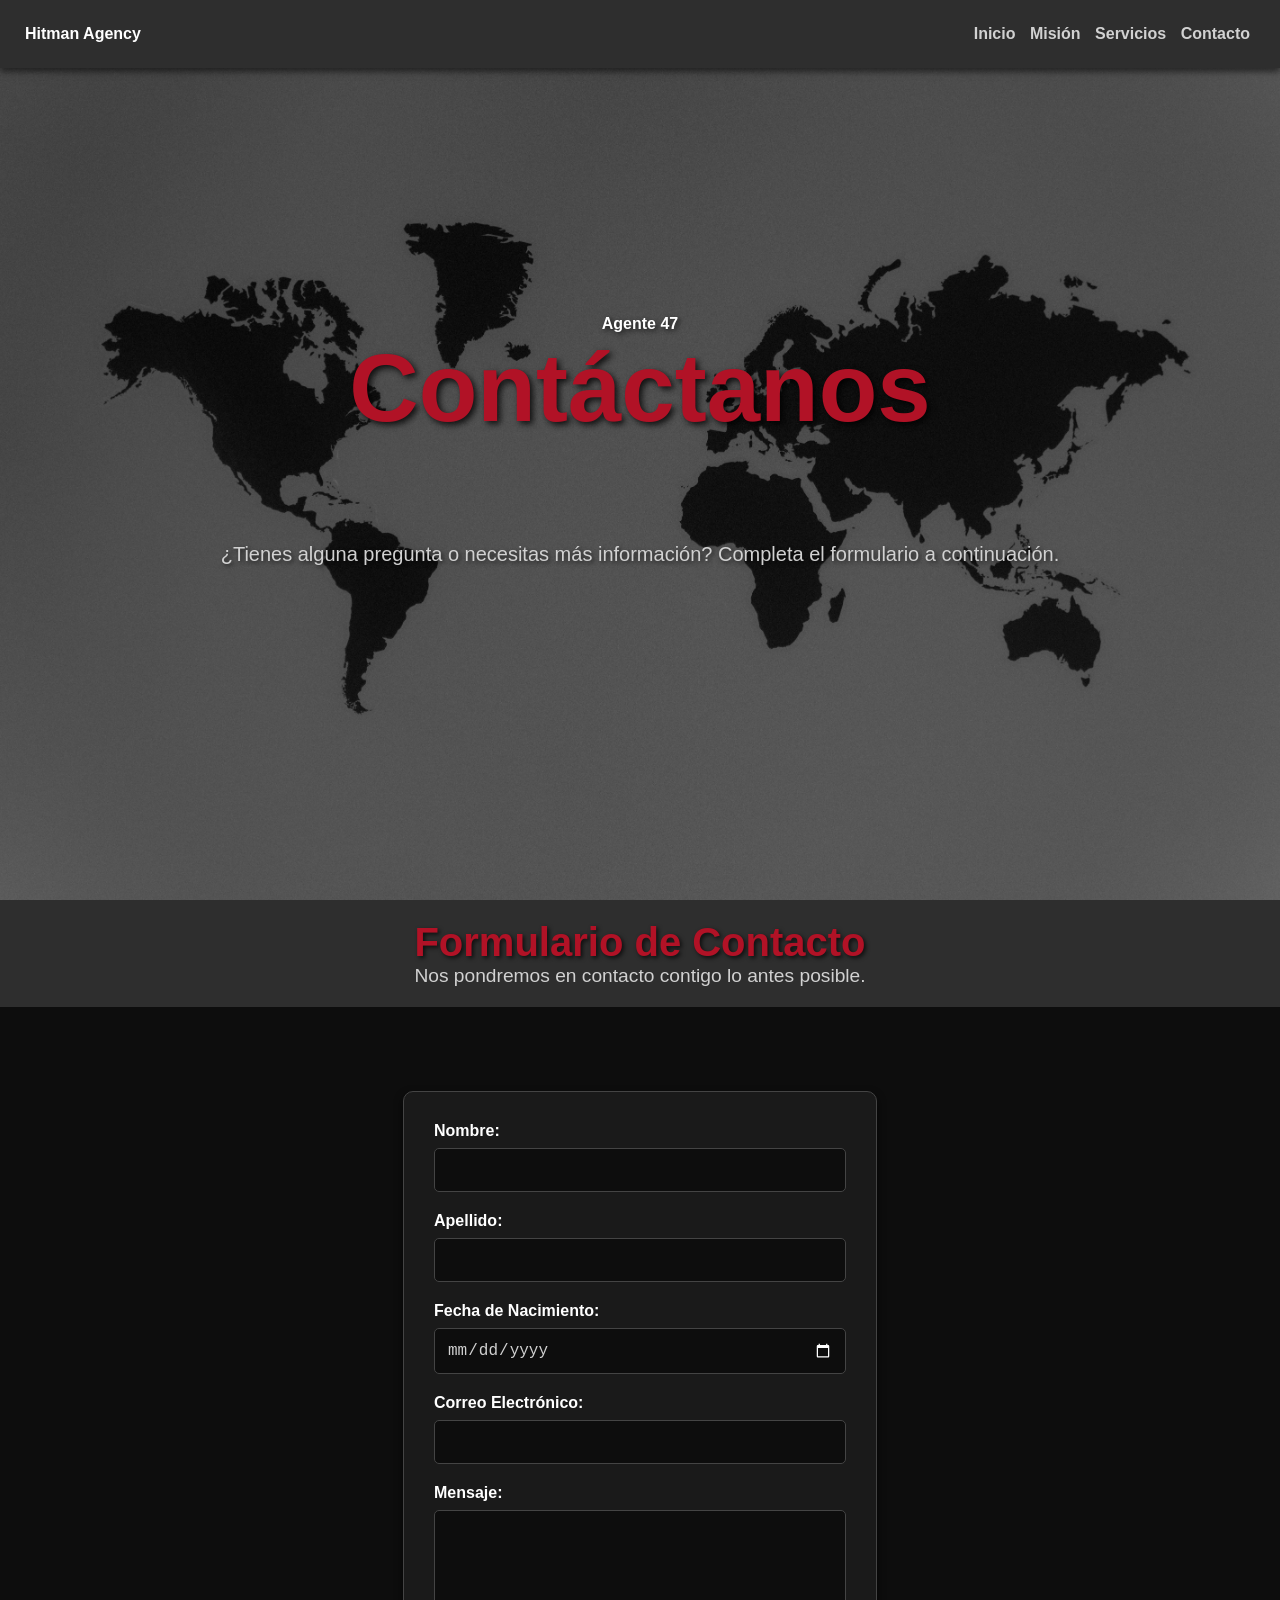
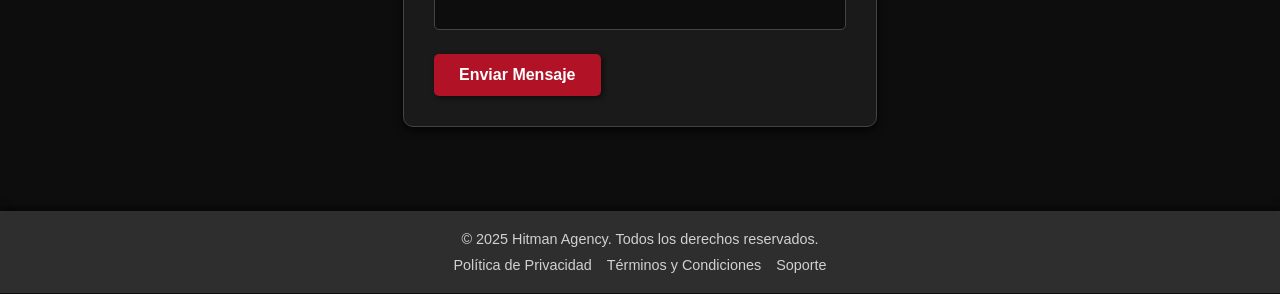
==== contacto.html @ bc6b99c7 "Eliminar imagen de fondo y agregar página de contacto con formulario" ====
<!DOCTYPE html>
<html lang="en">
<head>
    <meta charset="UTF-8">
    <meta name="viewport" content="width=device-width, initial-scale=1.0">
    <link rel="stylesheet" href="style.css">
    <link rel="icon" href="ICA.webp" type="image/webp">   
    <title>Hitman Agency - Contacto</title>

</head>
<body>
    <div class="container">
        <div class="logo">
            Hitman Agency
        </div>
        <nav class="nav">
            <a href="index.html">Inicio</a>
            <a href="mision.html">Misión</a>
            <a href="servicios.html">Servicios</a>
            <a href="contacto.html">Contacto</a>
        </nav>
    </div>
    <section class="hero">
        <div class="hero-text">
            <h4>Agente 47</h4>
            <h1>Contáctanos</h1>
            <p>¿Tienes alguna pregunta o necesitas más información? Completa el formulario a continuación.</p>
        </div>
    </section>
    <section class="page">
        <div class="header">
            <h1>Formulario de Contacto</h1>
            <p>Nos pondremos en contacto contigo lo antes posible.</p>
        </div>
        <div class="content">
            <form>
                <label for="name">Nombre:</label>
                <input type="text" id="name" name="name" required>

                <label for="surname">Apellido:</label>
                <input type="text" id="name" name="name" required>

                <label for="Age">Fecha de Nacimiento:</label>
                <input class="date" type="date" id="age" name="age" required>
                
                <label for="email">Correo Electrónico:</label>
                <input type="email" id="email" name="email" required>
                
                <label for="message">Mensaje:</label>
                <textarea id="message" name="message" rows="4" required></textarea>
                
                <button class="cta" type="submit">Enviar Mensaje</button>
            </form>
        </div>
    </section>
    <footer class="footer">
        <div class="footer-content">
            <p>&copy; 2025 Hitman Agency. Todos los derechos reservados.</p>
            <nav class="footer-nav">
                <a href="#">Política de Privacidad</a>
                <a href="#">Términos y Condiciones</a>
                <a href="#">Soporte</a>
            </nav>
        </div>
    </footer>
</body>
</html>
---- style.css ----
* {
    margin: 0;
    padding: 0;
    box-sizing: border-box;
}

body {
    font-family: 'Trebuchet MS', Arial, sans-serif;
    background-color: #0d0d0d; /* Negro profundo */
    color: #d1d1d1; /* Gris claro */
}

.hero {
    position: relative; /* Necesario para usar el pseudo-elemento */
    display: flex;
    justify-content: center;
    align-items: center;
    height: 100vh;
    background-image: url('pexels-tima-miroshnichenko-5725589.jpg'); /* Imagen sugerida */
    background-size: cover;
    background-position: center;
    overflow: hidden; /* Asegura que el pseudo-elemento no se salga del contenedor */
}

.hero::before {
    content: '';
    position: absolute;
    top: 0;
    left: 0;
    width: 100%;
    height: 100%;
    background-color: rgba(0, 0, 0, 0.5); /* Oscurece con un fondo negro semitransparente */
    z-index: 1; /* Coloca la superposición encima del fondo */
    pointer-events: none; /* Permite interactuar con el contenido debajo */
}

.hero-text {
    position: relative; /* Asegura que el texto esté encima de la superposición */
    color: #ffffff; /* Blanco puro */
    text-align: center;
    z-index: 2; /* Coloca el texto encima de la superposición */
    text-shadow: 2px 2px 5px rgba(0, 0, 0, 0.7); /* Sombra para resaltar el texto */
}

.hero h1 {
    font-size: 6em;
    margin-bottom: 20px;
    color: #b11226; /* Rojo intenso */
    text-shadow: 3px 3px 6px rgba(0, 0, 0, 0.8);
}

.hero p {
    font-size: 20px;
    margin-bottom: 20px;
    color: #d1d1d1; /* Gris claro */
    text-shadow: 2px 2px 4px rgba(0, 0, 0, 0.6);
    padding-top: 80px; /* Ajusta según sea necesario */
}

.btn {
    text-decoration: none;
    color: #ffffff; /* Blanco puro */
    padding: 10px 40px;
    border-radius: 5px;
    display: inline-block;
    margin-top: 20px;
    border: 0.2px solid #b11226; /* Rojo intenso */
    background-color: #2e2e2e; /* Gris metálico */
    transition: 0.2s;
    box-shadow: 2px 2px 5px rgba(0, 0, 0, 0.5); /* Sombra */
}

.page a:hover {
    background: #b11226; /* Rojo intenso */
    color: #ffffff; /* Blanco puro */
    transition: 0.2s;
    scale: 1.1;
}

.page a:active {
    background: #8a0e1d; /* Rojo más oscuro */
    color: #ffffff; /* Blanco puro */
    transition: 0.2s;
    scale: 1.1;
}
.hero a:hover {
    background: #b11226; /* Rojo intenso */
    color: #ffffff; /* Blanco puro */
    transition: 0.2s;
    scale: 1.1;
}

.hero a:active {
    background: #8a0e1d; /* Rojo más oscuro */
    color: #ffffff; /* Blanco puro */
    transition: 0.2s;
    scale: 1.1;
}

.bienvenida {
    font-size: 2rem;
    font-weight: bold;
    color: #b11226; /* Rojo intenso */
    text-align: center;
    text-shadow: 2px 2px 4px rgba(0, 0, 0, 0.7);
}

.nav a {
    color: #d1d1d1; /* Gris claro */
    text-decoration: none;
    font-size: 1rem;
    font-weight: bold;
    transition: 0.2s;
    padding: 5px;
}

.nav a:hover {
    color: #b11226; /* Rojo intenso */
    transform: scale(1.2);
    transition: 0.2s;
}

.container {
    position: fixed;
    top: 0;
    left: 0;
    width: 100%;
    display: flex;
    justify-content: space-between;
    align-items: center;
    padding: 25px;
    background-color: #2e2e2e; /* Gris metálico */
    color: #ffffff; /* Blanco puro */
    font-weight: bold;
    font-size: 1rem;
    box-shadow: 0px 4px 6px rgba(0, 0, 0, 0.5); /* Sombra */
    z-index: 1000;
}

.header {
    flex-direction: column;
    display: block;
    text-align: center;
    padding: 20px;
    justify-content: center;
    align-items: center;
    background-color: #2e2e2e; /* Gris metálico */
    color: #ffffff; /* Blanco puro */
}


.content {
    display: flex;
    grid-template-columns: repeat(auto-fit, minmax(200px, auto));
    justify-content: center;
    gap: 20px;
    margin-top: 4rem;
    padding: 20px;
}

.card {
    padding: 10px;
    border: 1px solid #444; /* Gris oscuro */
    border-radius: 15px;
    display: flex;
    align-items: center;
    justify-content: space-between;
    gap: 30px;
    background-color: #2e2e2e; /* Gris metálico */
    box-shadow: 2px 2px 5px rgba(0, 0, 0, 0.5); /* Sombra */
    transition: 0.2s;
    margin-bottom: 4rem;
}
.contact-header {
    text-align: center;
    padding: 40px 20px;
    background-color: #1a1a1a; /* Negro profundo */
    color: #ffffff; /* Blanco puro */
    border: 1px solid #444; /* Gris oscuro */
    box-shadow: 0 4px 8px rgba(0, 0, 0, 0.5); /* Sombra */
    margin-bottom: 2rem;
}

.contact-header h1 {
    font-size: 3rem;
    margin-bottom: 10px;
    color: #b11226; /* Rojo intenso */
    text-shadow: 2px 2px 6px rgba(0, 0, 0, 0.8); /* Sombra para resaltar el texto */
    font-family: 'Trebuchet MS', Arial, sans-serif;
}

.contact-header p {
    font-size: 1.2rem;
    color: #d1d1d1; /* Gris claro */
    margin-top: 10px;
    font-family: 'Trebuchet MS', Arial, sans-serif;
}
.cards{
    display: flex;
    justify-content: center;
    align-items: center;
    margin-top: 4rem;
    padding: 20px;
}

/* Estilo para la tarjeta de contacto */
.card2 {
    display: flex;
    flex-direction: column;
    align-items: center;
    background-color: #1a1a1a; /* Negro profundo */
    border: 1px solid #444; /* Gris oscuro */
    border-radius: 10px;
    box-shadow: 0 4px 8px rgba(0, 0, 0, 0.7); /* Sombra más intensa */
    padding: 20px;
    margin: 20px auto;
    max-width: 800px;
}

.card2 .imagen2 {
    width: 100%;
    overflow: hidden;
    border-radius: 10px;
    margin-bottom: 20px;
}

.card2 .imagen2 img {
    width: 100%;
    height: auto;
    object-fit: cover;
    filter: brightness(0.8); /* Oscurece ligeramente la imagen */
    transition: filter 0.3s ease;
}

.card2 .imagen2 img:hover {
    filter: brightness(1); /* Aclara la imagen al pasar el mouse */
}

.card2 .text {
    text-align: center;
    color: #d1d1d1; /* Gris claro */
}

.card2 .text h2 {
    font-size: 2rem;
    color: #b11226; /* Rojo intenso */
    margin-bottom: 10px;
    text-shadow: 2px 2px 4px rgba(0, 0, 0, 0.7); /* Sombra para resaltar el texto */
}

.card2 .text p {
    font-size: 1rem;
    margin-bottom: 15px;
    line-height: 1.6;
}

.card2 .btn {
    display: inline-block;
    padding: 10px 20px;
    background-color: #b11226; /* Rojo intenso */
    color: #ffffff; /* Blanco puro */
    text-decoration: none;
    border-radius: 5px;
    font-weight: bold;
    transition: background-color 0.3s ease, transform 0.2s ease;
}

.card2 .btn:hover {
    background-color: #8a0e1d; /* Rojo más oscuro */
    transform: scale(1.05);
}

.content .text {
    text-align:left;
    padding: 20px;
    justify-content: center;
    color: #d1d1d1; /* Gris claro */
}

.imagen img {
    width: 100%;
    height: auto;
    object-fit: cover;
    border-radius: 10px;
    box-shadow: 2px 2px 5px rgba(0, 0, 0, 0.5); /* Sombra */
}   
.imagen2 img {
    max-width: 100%; /* Asegura que la imagen no exceda el ancho del contenedor */
    height: 100vh; /* Mantiene la proporción de la imagen */
    object-fit: cover; /* Ajusta la imagen para llenar el contenedor */
    border-radius: 10px; /* Bordes redondeados */
    box-shadow: 2px 2px 5px rgba(0, 0, 0, 0.5); /* Sombra */
    display: block; /* Elimina cualquier espacio extra causado por imágenes inline */
    margin: 0 auto; /* Centra la imagen dentro del contenedor */
}

.card button {
    padding: 10px 20px;
    background: #b11226; /* Rojo intenso */
    color: #ffffff; /* Blanco puro */
    border-radius: 5px;
    cursor: pointer;
    box-shadow: 2px 2px 5px rgba(0, 0, 0, 0.5); /* Sombra */
    transition: 0.2s;
    border:none;
}
.card:hover{
    transform: scale(1.05);
    transition: 0.2s;
}

.card button:hover {
    background: #8a0e1d; /* Rojo más oscuro */
    color: #ffffff; /* Blanco puro */
    scale: 1.1;
}

.card button:active {
    background: #b11226; /* Rojo intenso */
    color: #ffffff; /* Blanco puro */
    scale: 1.1;
}

.page {
    background-color: #0d0d0d; /* Negro profundo */
}

.footer {
    background-color: #2e2e2e; /* Gris metálico */
    color: #d1d1d1; /* Gris claro */
    text-align: center;
    padding: 20px;
    box-shadow: 0px -4px 6px rgba(0, 0, 0, 0.5); /* Sombra superior */
    margin-top: 4rem;
}

.footer-content p {
    margin: 0;
    font-size: 0.9rem;
}

.footer-nav {
    margin-top: 10px;
    display: flex;
    justify-content: center;
    gap: 15px;
}

.footer-nav a {
    color: #d1d1d1; /* Gris claro */
    text-decoration: none;
    font-size: 0.9rem;
    transition: color 0.2s;
}

.footer-nav a:hover {
    color: #b11226; /* Rojo intenso */
}

/* Estilo para el formulario de contacto */
form {
    max-width: 600px;
    margin: 0 auto;
    padding: 30px;
    background-color: #1a1a1a; /* Negro profundo */
    border-radius: 10px;
    box-shadow: 0 4px 8px rgba(0, 0, 0, 0.7); /* Sombra más intensa */
    color: #d1d1d1; /* Gris claro */
    border: 1px solid #444; /* Gris oscuro */
    
}

form label {
    display: block;
    font-weight: bold;
    margin-bottom: 8px;
    color: #ffffff; /* Blanco puro */
    font-size: 1rem;
}

form input, form textarea {
    width: 100%;
    padding: 12px;
    margin-bottom: 20px;
    border: 1px solid #444; /* Gris oscuro */
    border-radius: 5px;
    font-size: 1rem;
    background-color: #0d0d0d; /* Negro profundo */
    color: #d1d1d1; /* Gris claro */
    transition: border-color 0.3s ease, box-shadow 0.3s ease;
}

form input:focus, form textarea:focus {
    border-color: #b11226; /* Rojo intenso */
    outline: none;
    box-shadow: 0 0 8px rgba(177, 18, 38, 0.7); /* Sombra roja */
}

form textarea {
    resize: none; /* Desactiva el redimensionamiento */
    height: 120px; /* Altura predeterminada */
}

form .cta {
    background-color: #b11226; /* Rojo intenso */
    color: #ffffff; /* Blanco puro */
    border: none;
    cursor: pointer;
    font-weight: bold;
    padding: 12px 25px;
    border-radius: 5px;
    transition: background-color 0.3s ease, transform 0.2s ease;
    box-shadow: 2px 2px 5px rgba(0, 0, 0, 0.5); /* Sombra */
    font-size: 1rem;
}

form .cta:hover {
    background-color: #8a0e1d; /* Rojo más oscuro */
    transform: scale(1.05);
}

form .cta:active {
    background-color: #b11226; /* Rojo intenso */
    transform: scale(1);
}

/* Estilo para el input de tipo date */
input[type="date"] {
    background-color: #0d0d0d; /* Negro profundo */
    color: #d1d1d1; /* Gris claro */
    border: 1px solid #444; /* Gris oscuro */
    border-radius: 5px;
    padding: 12px;
    font-size: 1rem;
    appearance: none; /* Elimina el estilo predeterminado del navegador */
}

input[type="date"]::-webkit-calendar-picker-indicator {
    filter: invert(1); /* Invierte los colores para que el ícono sea visible en fondos oscuros */
    cursor: pointer;
}

input[type="date"]:focus {
    border-color: #b11226; /* Rojo intenso */
    outline: none;
    box-shadow: 0 0 8px rgba(177, 18, 38, 0.7); /* Sombra roja */
}

/* Estilo para la sección de encabezado del formulario */
.page .header {
    text-align: center;
    margin-bottom: 30px;
}

.page .header h1 {
    font-size: 2.5rem;
    color: #b11226; /* Rojo intenso */
    text-shadow: 2px 2px 4px rgba(0, 0, 0, 0.7); /* Sombra */
}

.page .header p {
    font-size: 1.2rem;
    color: #d1d1d1; /* Gris claro */
}

/* Estilo para la sección de contenido */
.content {
    padding: 20px;
}

@media screen and (max-width: 768px) {
    body {
        font-size: 14px; /* Reduce el tamaño de fuente general */
        padding: 0; /* Elimina cualquier margen interno */
    }

    .hero {
        height: 60vh; /* Reduce la altura de la sección hero */
        background-position: center;
        padding: 0 10px; /* Añade un pequeño margen interno */
    }

    .hero h1 {
        font-size: 2.5rem; /* Ajusta el tamaño del título */
        margin-bottom: 10px;
    }

    .hero p {
        font-size: 1rem; /* Ajusta el tamaño del texto */
        padding: 0 10px; /* Añade espaciado interno */
    }

    .btn {
        padding: 10px 15px; /* Ajusta el tamaño del botón */
        font-size: 0.9rem;
        margin-top: 10px;
    }

    .container {
        flex-direction: column; /* Cambia la barra de navegación a una columna */
        align-items: flex-start; /* Alinea los elementos al inicio */
        padding: 15px;
    }

    .nav {
        flex-direction: column; /* Cambia los enlaces de navegación a una columna */
        gap: 10px;
    }

    .nav a {
        font-size: 1rem; /* Ajusta el tamaño de los enlaces */
        padding: 10px 0; /* Añade espaciado entre los enlaces */
    }

    .card, .card2 {
        flex-direction: column; /* Cambia las tarjetas a una disposición vertical */
        gap: 15px;
        padding: 15px;
        margin-bottom: 20px;
        width: 100%; /* Asegura que las tarjetas ocupen todo el ancho disponible */
    }

    .card img, .card2 .imagen2 img {
        width: 100%; /* Asegura que las imágenes ocupen todo el ancho disponible */
        height: auto; /* Mantiene la proporción de las imágenes */
        border-radius: 10px; /* Bordes redondeados */
    }

    .card2 .text h2 {
        font-size: 1.8rem; /* Ajusta el tamaño del título */
        margin-bottom: 10px;
    }
    .content {
        display: flex; /* Cambia de grid a flexbox */
        flex-direction: column; /* Asegura que los elementos estén en una sola columna */
        justify-content: center; /* Centra los elementos verticalmente */
        align-items: center; /* Centra los elementos horizontalmente */
        gap: 20px; /* Espaciado entre los elementos */
        margin-top: 4rem;
        padding: 20px;
    }
    .card2 .text p {
        font-size: 1rem; /* Ajusta el tamaño del texto */
        line-height: 1.4; /* Mejora la legibilidad */
    }

    .footer {
        padding: 15px; /* Reduce el espaciado del pie de página */
        text-align: center; /* Centra el contenido */
    }

    .footer-nav {
        flex-direction: column; /* Cambia los enlaces del pie de página a una columna */
        gap: 10px;
    }

    .footer-nav a {
        font-size: 0.9rem; /* Ajusta el tamaño de los enlaces */
    }

    form {
        padding: 15px; /* Reduce el espaciado interno del formulario */
        width: 100%; /* Asegura que ocupe todo el ancho disponible */
    }

    form label {
        font-size: 0.9rem; /* Reduce el tamaño del texto de las etiquetas */
    }

    form input, form textarea {
        font-size: 0.9rem; /* Ajusta el tamaño de los campos */
        padding: 10px; /* Reduce el espaciado interno */
    }

    form .cta {
        font-size: 0.9rem; /* Ajusta el tamaño del botón */
        padding: 10px 20px;
    }
}
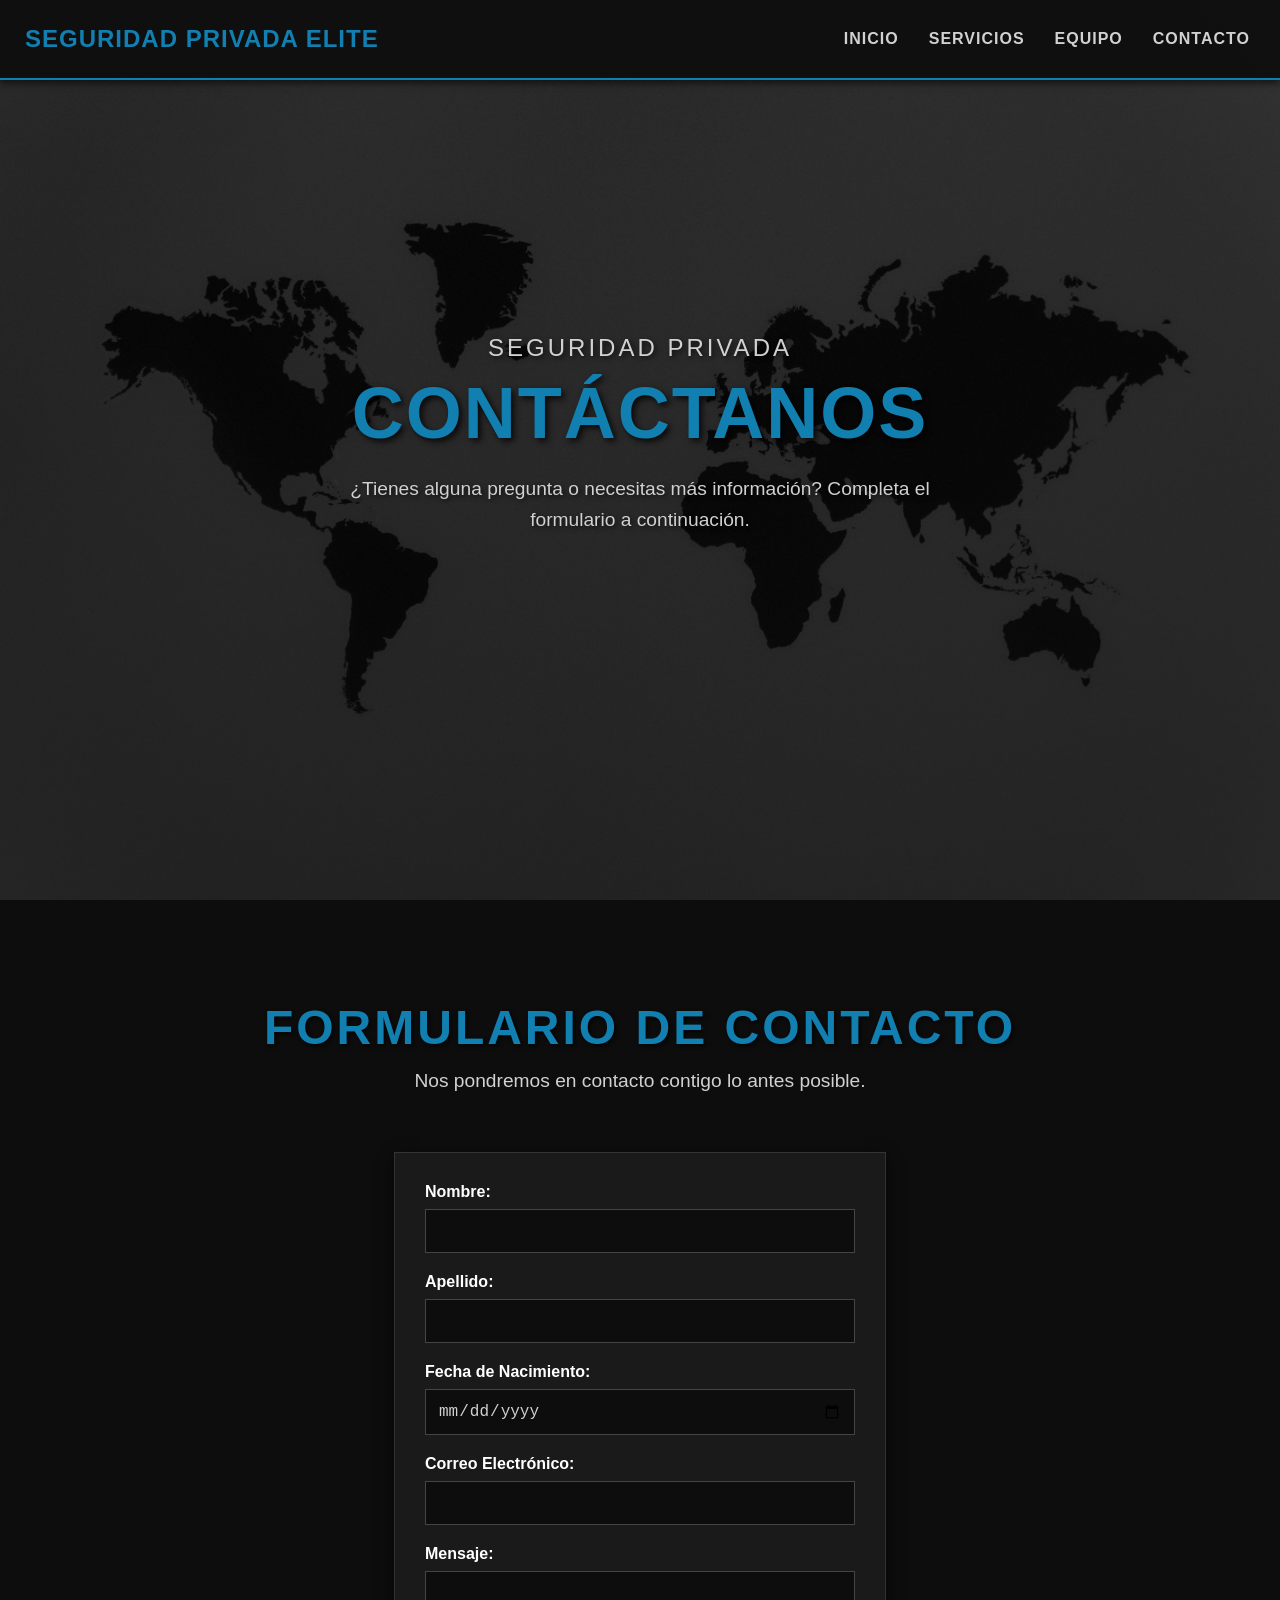
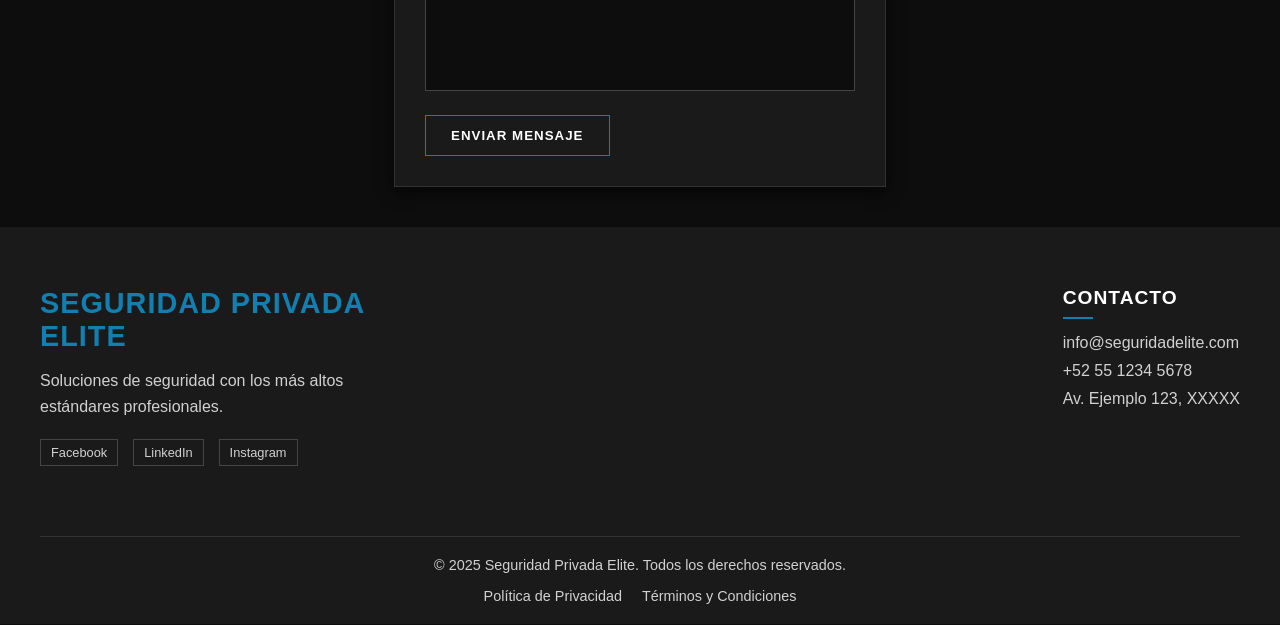
==== commit 51bce181: "Add privacy policy, services, and terms & conditions pages with structured content and navigation" ====
--- a/contacto.html
+++ b/contacto.html
@@ -3,26 +3,26 @@
 <head>
     <meta charset="UTF-8">
     <meta name="viewport" content="width=device-width, initial-scale=1.0">
-    <link rel="stylesheet" href="style.css">
-    <link rel="icon" href="ICA.webp" type="image/webp">   
-    <title>Hitman Agency - Contacto</title>
+    <link rel="stylesheet" href="css/styles.css">
+    <link rel="icon" href="imagenes/Logo.png" type="image/webp">   
+    <title>Contacto</title>
 
 </head>
 <body>
     <div class="container">
         <div class="logo">
-            Hitman Agency
+            Seguridad Privada Elite
         </div>
         <nav class="nav">
             <a href="index.html">Inicio</a>
-            <a href="mision.html">Misión</a>
             <a href="servicios.html">Servicios</a>
+            <a href="equipo.html">Equipo</a>
             <a href="contacto.html">Contacto</a>
         </nav>
     </div>
     <section class="hero">
         <div class="hero-text">
-            <h4>Agente 47</h4>
+            <h4>Seguridad Privada</h4>
             <h1>Contáctanos</h1>
             <p>¿Tienes alguna pregunta o necesitas más información? Completa el formulario a continuación.</p>
         </div>
@@ -53,15 +53,36 @@
             </form>
         </div>
     </section>
-    <footer class="footer">
-        <div class="footer-content">
-            <p>&copy; 2025 Hitman Agency. Todos los derechos reservados.</p>
-            <nav class="footer-nav">
-                <a href="#">Política de Privacidad</a>
-                <a href="#">Términos y Condiciones</a>
-                <a href="#">Soporte</a>
-            </nav>
+<!--------------------------------------------
+                    FOOTER
+---------------------------------------------->
+<footer class="footer">
+    <div class="footer-content">
+        <div class="footer-info">
+            <div class="footer-logo">Seguridad Privada Elite</div>
+            <p>Soluciones de seguridad con los más altos estándares profesionales.</p>
+            <div class="footer-social">
+                <a href="#" class="social-icon">Facebook</a>
+                <a href="#" class="social-icon">LinkedIn</a>
+                <a href="#" class="social-icon">Instagram</a>
+            </div>
         </div>
-    </footer>
+
+            <div class="footer-links-column">
+                <h3>Contacto</h3>
+                <p>info@seguridadelite.com</p>
+                <p>+52 55 1234 5678</p>
+                <p>Av. Ejemplo 123, XXXXX</p>
+            </div>
+        </div>
+    </div>
+    <div class="footer-bottom">
+        <p>&copy; 2025 Seguridad Privada Elite. Todos los derechos reservados.</p>
+        <nav class="footer-nav">
+            <a href="politica-privacidad.html">Política de Privacidad</a>
+            <a href="terminos-condiciones.html">Términos y Condiciones</a>
+        </nav>
+    </div>
+</footer>
 </body>
 </html>
--- a/css/styles.css
+++ b/css/styles.css
@@ -0,0 +1,1079 @@
+/* Estilos globales */
+* {
+    margin: 0;
+    padding: 0;
+    box-sizing: border-box;
+}
+
+body {
+    font-family: 'Trebuchet MS', Arial, sans-serif;
+    background-color: #0d0d0d; /* Negro profundo */
+    color: #d1d1d1; /* Gris claro */
+}
+
+/* Estilos de la barra de navegación */
+.container {
+    position: fixed;
+    top: 0;
+    left: 0;
+    width: 100%;
+    display: flex;
+    justify-content: space-between;
+    align-items: center;
+    padding: 25px;
+    background-color: rgba(13, 13, 13, 0.9); /* Negro profundo con transparencia */
+    color: #ffffff; /* Blanco puro */
+    font-weight: bold;
+    font-size: 1rem;
+    box-shadow: 0px 4px 6px rgba(0, 0, 0, 0.5); /* Sombra */
+    z-index: 1000;
+    border-bottom: 2px solid #127fb1; /* Borde rojo intenso */
+}
+
+.logo {
+    font-size: 1.5rem;
+    font-weight: bold;
+    color: #127fb1; /* Rojo intenso */
+    letter-spacing: 1px;
+    text-transform: uppercase;
+}
+
+.nav {
+    display: flex;
+    gap: 20px;
+}
+
+.nav a {
+    color: #d1d1d1; /* Gris claro */
+    text-decoration: none;
+    font-size: 1rem;
+    font-weight: bold;
+    transition: 0.2s;
+    padding: 5px;
+    text-transform: uppercase;
+    letter-spacing: 1px;
+}
+
+.nav a:hover {
+    color: #127fb1; /* Rojo intenso */
+    transform: scale(1.1);
+    transition: 0.2s;
+}
+
+/* Sección Hero */
+.hero {
+    position: relative;
+    display: flex;
+    justify-content: center;
+    align-items: center;
+    height: 100vh;
+    background-image: url('../imagenes/pexels-tima-miroshnichenko-5725589.jpg');
+    background-size: cover;
+    background-position: center;
+    overflow: hidden;
+}
+
+.hero::before {
+    content: '';
+    position: absolute;
+    top: 0;
+    left: 0;
+    width: 100%;
+    height: 100%;
+    background: linear-gradient(to bottom, rgba(0, 0, 0, 0.7), rgba(0, 0, 0, 0.8));
+    z-index: 1;
+    pointer-events: none;
+}
+
+.hero-text {
+    position: relative;
+    color: #ffffff;
+    text-align: center;
+    z-index: 2;
+    text-shadow: 2px 2px 5px rgba(0, 0, 0, 0.7);
+    max-width: 800px;
+    padding: 0 20px;
+}
+
+.hero h4 {
+    font-size: 1.5rem;
+    text-transform: uppercase;
+    letter-spacing: 3px;
+    margin-bottom: 10px;
+    color: #d1d1d1;
+    font-weight: 400;
+}
+
+.hero h1 {
+    font-size: 4.5rem;
+    margin-bottom: 20px;
+    color: #127fb1; /* Rojo intenso */
+    text-shadow: 3px 3px 6px rgba(0, 0, 0, 0.8);
+    text-transform: uppercase;
+    letter-spacing: 2px;
+}
+
+.hero p {
+    font-size: 1.2rem;
+    margin-bottom: 30px;
+    color: #d1d1d1; /* Gris claro */
+    text-shadow: 2px 2px 4px rgba(0, 0, 0, 0.6);
+    max-width: 600px;
+    margin-left: auto;
+    margin-right: auto;
+    line-height: 1.6;
+}
+
+.btn {
+    text-decoration: none;
+    color: #ffffff; /* Blanco puro */
+    padding: 12px 40px;
+    border-radius: 0; 
+    display: inline-block;
+    margin-top: 20px;
+    border: 1px solid #127fb1; /* Rojo intenso */
+    background-color: rgba(18, 132, 177, 0.2); /* Rojo con transparencia */
+    transition: all 0.3s ease;
+    box-shadow: 2px 2px 5px rgba(0, 0, 0, 0.5);
+    font-weight: bold;
+    text-transform: uppercase;
+    letter-spacing: 2px;
+    position: relative;
+    overflow: hidden;
+}
+
+.btn:hover {
+    background-color: #127fb1; /* Rojo intenso */
+    transform: translateY(-3px);
+    box-shadow: 0 6px 10px rgba(0, 0, 0, 0.7);
+}
+
+.btn:active {
+    background-color: #0e588a; /* Rojo más oscuro */
+    transform: translateY(1px);
+    box-shadow: 0 2px 5px rgba(0, 0, 0, 0.7);
+}
+
+/* Secciones de página */
+.page {
+    background-color: #0d0d0d; /* Negro profundo */
+    padding: 80px 0 40px;
+}
+
+.header {
+    text-align: center;
+    padding: 20px;
+    margin-bottom: 40px;
+}
+
+.header h1 {
+    font-size: 3rem;
+    color: #127fb1; /* Rojo intenso */
+    margin-bottom: 15px;
+    text-transform: uppercase;
+    letter-spacing: 3px;
+    text-shadow: 2px 2px 4px rgba(0, 0, 0, 0.7);
+}
+
+.header p {
+    font-size: 1.2rem;
+    color: #d1d1d1; /* Gris claro */
+    max-width: 600px;
+    margin: 0 auto;
+}
+
+/* Tarjetas de servicios */
+.content {
+    display: flex;
+    flex-wrap: wrap;
+    justify-content: center;
+    gap: 30px;
+    padding: 0 20px;
+    max-width: 1200px;
+    margin: 0 auto;
+}
+
+.card {
+    background-color: #1a1a1a;
+    border: 1px solid #333;
+    border-radius: 0; 
+    overflow: hidden;
+    width: 350px;
+    transition: all 0.3s ease;
+    box-shadow: 0 5px 15px rgba(0, 0, 0, 0.5);
+    display: flex;
+    flex-direction: column;
+}
+
+.card:hover {
+    transform: translateY(-10px);
+    box-shadow: 0 15px 30px rgba(0, 0, 0, 0.7);
+    border-color: #127fb1; /* Borde rojo al pasar el ratón */
+}
+
+.imagen {
+    width: 100%;
+    height: 200px;
+    overflow: hidden;
+}
+
+.imagen img {
+    width: 100%;
+    height: 100%;
+    object-fit: cover;
+    transition: all 0.5s ease;
+    filter: grayscale(30%);
+}
+
+.card:hover .imagen img {
+    transform: scale(1.1);
+}
+
+.card .text {
+    padding: 20px;
+}
+
+.card .text h2 {
+    font-size: 1.5rem;
+    color: #ffffff;
+    margin-bottom: 10px;
+    position: relative;
+    padding-bottom: 10px;
+}
+
+
+.card .text p {
+    color: #d1d1d1;
+    margin-bottom: 15px;
+    line-height: 1.6;
+}
+
+.card button {
+    padding: 12px 25px;
+    background-color: transparent;
+    color: #ffffff;
+    border: 1px solid #127fb1;
+    cursor: pointer;
+    transition: all 0.3s ease;
+    text-transform: uppercase;
+    letter-spacing: 1px;
+    font-weight: bold;
+    margin-top: auto;
+    align-self: flex-start;
+}
+
+.card button:hover {
+    background-color: #127fb1;
+    transform: translateY(-3px);
+}
+
+/* Sección de contacto */
+.contact-header {
+    background-color: #1a1a1a;
+    padding: 40px 20px;
+    border-bottom: 2px solid #127fb1;
+    margin-bottom: 40px;
+}
+
+.cards {
+    display: flex;
+    justify-content: center;
+    padding: 0 20px;
+}
+
+.card2 {
+    background-color: #1a1a1a;
+    border: 1px solid #333;
+    border-radius: 0;
+    overflow: hidden;
+    width: 600px;
+    box-shadow: 0 5px 15px rgba(0, 0, 0, 0.5);
+    transition: all 0.3s ease;
+}
+
+.imagen2 {
+    width: 100%;
+    max-height: 600px;
+    overflow: hidden;
+}
+
+.imagen2 img {
+    width: 100%;
+    height: 150%;
+    object-fit: cover;
+    transition: all 0.5s ease;
+}
+
+.card2 .text {
+    padding: 30px;
+    text-align: center;
+}
+
+.card2 .text h2 {
+    font-size: 2rem;
+    color: #127fb1;
+    margin-bottom: 20px;
+    position: relative;
+    padding-bottom: 15px;
+    display: inline-block;
+}
+
+
+
+.card2 .text p {
+    color: #d1d1d1;
+    margin-bottom: 20px;
+    line-height: 1.8;
+}
+
+/* Sección de testimonios */
+.testimonios-container {
+    display: flex;
+    flex-wrap: wrap;
+    justify-content: center;
+    gap: 30px;
+    max-width: 1200px;
+    margin: 0 auto;
+    padding: 0 20px;
+}
+
+.testimonio {
+    background-color: #1a1a1a;
+    border: 1px solid #333;
+    border-radius: 0;
+    padding: 30px;
+    width: 350px;
+    box-shadow: 0 5px 15px rgba(0, 0, 0, 0.5);
+    transition: all 0.3s ease;
+    position: relative;
+}
+
+
+.testimonio:hover {
+    transform: translateY(-10px);
+    box-shadow: 0 15px 30px rgba(0, 0, 0, 0.7);
+    border-color: #127fb1;
+}
+
+.testimonio-text p {
+    font-style: italic;
+    color: #d1d1d1;
+    line-height: 1.8;
+    margin-bottom: 20px;
+}
+
+.testimonio-autor h3 {
+    color: #ffffff;
+    font-size: 1.2rem;
+    margin-bottom: 5px;
+}
+
+.testimonio-autor p {
+    color: #127fb1;
+    font-size: 0.9rem;
+}
+
+/* Sección del equipo */
+.equipo-container {
+    display: flex;
+    flex-wrap: wrap;
+    justify-content: center;
+    gap: 30px;
+    max-width: 1200px;
+    margin: 0 auto;
+    padding: 0 20px;
+}
+
+.miembro {
+    background-color: #1a1a1a;
+    border: 1px solid #333;
+    border-radius: 0;
+    overflow: hidden;
+    width: 300px;
+    box-shadow: 0 5px 15px rgba(0, 0, 0, 0.5);
+    transition: all 0.3s ease;
+}
+
+.miembro:hover {
+    transform: translateY(-10px);
+    box-shadow: 0 15px 30px rgba(0, 0, 0, 0.7);
+    border-color: #127fb1;
+}
+
+.miembro-foto {
+    width: 100%;
+    height: 300px;
+    overflow: hidden;
+}
+
+.miembro-foto img {
+    width: 100%;
+    height: 150%;
+    object-fit: cover;
+    transition: all 0.5s ease;
+}
+
+
+
+.miembro-info {
+    padding: 20px;
+}
+
+.miembro-info h3 {
+    color: #ffffff;
+    font-size: 1.3rem;
+    margin-bottom: 5px;
+}
+
+.miembro-info .cargo {
+    color: #127fb1;
+    font-weight: bold;
+    margin-bottom: 10px;
+    font-size: 0.9rem;
+    text-transform: uppercase;
+    letter-spacing: 1px;
+}
+
+.miembro-info .descripcion {
+    color: #d1d1d1;
+    line-height: 1.6;
+    margin-bottom: 15px;
+    font-size: 0.9rem;
+}
+
+.miembro-contacto {
+    display: flex;
+    gap: 10px;
+}
+
+.social-icon {
+    color: #d1d1d1;
+    text-decoration: none;
+    font-size: 0.8rem;
+    transition: all 0.3s ease;
+    padding: 5px 10px;
+    border: 1px solid #444;
+}
+
+.social-icon:hover {
+    color: #ffffff;
+    background-color: #127fb1;
+    border-color: #127fb1;
+}
+
+
+/* Footer */
+.footer {
+    background-color: #1a1a1a;
+    color: #d1d1d1;
+    padding: 60px 20px 20px;
+}
+
+.footer-content {
+    display: flex;
+    flex-wrap: wrap;
+    justify-content: space-between;
+    max-width: 1200px;
+    margin: 0 auto;
+    margin-bottom: 40px;
+}
+
+.footer-info {
+    max-width: 350px;
+    margin-bottom: 30px;
+}
+
+.footer-logo {
+    font-size: 1.8rem;
+    font-weight: bold;
+    color: #127fb1;
+    margin-bottom: 15px;
+    text-transform: uppercase;
+    letter-spacing: 1px;
+}
+
+.footer-info p {
+    color: #d1d1d1;
+    line-height: 1.6;
+    margin-bottom: 20px;
+}
+
+.footer-social {
+    display: flex;
+    gap: 15px;
+}
+
+.footer-links {
+    display: flex;
+    flex-wrap: wrap;
+    gap: 40px;
+}
+
+.footer-links-column {
+    min-width: 150px;
+}
+
+.footer-links-column h3 {
+    color: #ffffff;
+    font-size: 1.2rem;
+    text-transform: uppercase;
+    letter-spacing: 1px;
+    margin-bottom: 15px;
+    position: relative;
+    padding-bottom: 10px;
+}
+
+.footer-links-column h3::after {
+    content: '';
+    position: absolute;
+    left: 0;
+    bottom: 0;
+    width: 30px;
+    height: 2px;
+    background-color: #127fb1;
+}
+
+.footer-links-column a, .footer-links-column p {
+    display: block;
+    color: #d1d1d1;
+    text-decoration: none;
+    margin-bottom: 10px;
+    transition: all 0.3s ease;
+}
+
+.footer-links-column a:hover {
+    color: #127fb1;
+    transform: translateX(5px);
+}
+
+.footer-bottom {
+    text-align: center;
+    padding-top: 20px;
+    border-top: 1px solid #333;
+    max-width: 1200px;
+    margin: 0 auto;
+}
+
+.footer-bottom p {
+    font-size: 0.9rem;
+    margin-bottom: 15px;
+}
+
+.footer-nav {
+    display: flex;
+    justify-content: center;
+    gap: 20px;
+}
+
+.footer-nav a {
+    color: #d1d1d1;
+    text-decoration: none;
+    font-size: 0.9rem;
+    transition: all 0.3s ease;
+}
+
+.footer-nav a:hover {
+    color: #127fb1;
+}
+
+/* Estilos de formulario de contacto */
+form {
+    max-width: 600px;
+    margin: 0 auto;
+    padding: 30px;
+    background-color: #1a1a1a;
+    border: 1px solid #333;
+    border-radius: 0;
+    box-shadow: 0 5px 15px rgba(0, 0, 0, 0.7);
+}
+
+form label {
+    display: block;
+    font-weight: bold;
+    margin-bottom: 8px;
+    color: #ffffff;
+    font-size: 1rem;
+}
+
+form input, form textarea {
+    width: 100%;
+    padding: 12px;
+    margin-bottom: 20px;
+    border: 1px solid #444;
+    background-color: #0d0d0d;
+    color: #d1d1d1;
+    font-size: 1rem;
+    transition: all 0.3s ease;
+}
+
+form input:focus, form textarea:focus {
+    border-color: #127fb1;
+    outline: none;
+    box-shadow: 0 0 8px rgba(177, 18, 38, 0.7);
+}
+
+form textarea {
+    resize: none;
+    height: 120px;
+}
+
+form .cta {
+    background-color: transparent;
+    color: #ffffff;
+    border: 1px solid #127fb1;
+    cursor: pointer;
+    font-weight: bold;
+    padding: 12px 25px;
+    transition: all 0.3s ease;
+    text-transform: uppercase;
+    letter-spacing: 1px;
+}
+
+form .cta:hover {
+    background-color: #127fb1;
+    transform: translateY(-3px);
+    box-shadow: 0 5px 10px rgba(0, 0, 0, 0.5);
+}
+
+
+
+.header h1 {
+    animation: titleEffect 1s ease forwards;
+}
+
+/* Contenedor principal */
+.privacy-container {
+    background-color: #0d0d0d; /* Fondo oscuro */
+    color: #d1d1d1; /* Texto gris claro */
+    padding: 20px;
+    text-align: center;
+    border-bottom: 2px solid #127fb1; /* Línea roja intensa */
+}
+
+.privacy-logo {
+    font-size: 2rem;
+    font-weight: bold;
+    color: #127fb1; /* Rojo intenso */
+    margin-bottom: 10px;
+}
+
+/* Navegación */
+.privacy-nav {
+    display: flex;
+    justify-content: center;
+    gap: 20px;
+    margin-top: 10px;
+}
+
+.privacy-nav a {
+    color: #d1d1d1; /* Gris claro */
+    text-decoration: none;
+    font-size: 1rem;
+    transition: color 0.3s ease;
+}
+
+.privacy-nav a:hover {
+    color: #127fb1; /* Rojo intenso */
+}
+
+/* Página principal */
+.privacy-page {
+    padding: 40px 20px;
+    background-color: #0d0d0d; /* Fondo oscuro */
+    color: #d1d1d1; /* Texto gris claro */
+    line-height: 1.8;
+    font-size: 1rem;
+}
+
+/* Encabezado */
+.privacy-header {
+    text-align: center;
+    margin-bottom: 30px;
+}
+
+.privacy-title {
+    font-size: 2.5rem;
+    color: #127fb1; /* Rojo intenso */
+    text-shadow: 2px 2px 4px rgba(0, 0, 0, 0.7); /* Sombra para destacar */
+    margin-bottom: 10px;
+}
+
+.privacy-subtitle {
+    font-size: 1.2rem;
+    color: #d1d1d1; /* Gris claro */
+    margin-top: 10px;
+}
+
+/* Contenido */
+.privacy-content {
+    max-width: 800px;
+    margin: 0 auto;
+}
+
+.privacy-section-title {
+    font-size: 1.8rem;
+    margin-top: 30px;
+    color: #ffffff; /* Blanco puro */
+    border-bottom: 2px solid #127fb1; /* Línea roja decorativa */
+    padding-bottom: 5px;
+}
+
+.privacy-text {
+    margin-bottom: 20px;
+    text-align: justify; /* Justifica el texto para un diseño más profesional */
+}
+
+/* Listas */
+.privacy-list {
+    padding-left: 20px;
+    margin-bottom: 20px;
+}
+
+.privacy-list li {
+    list-style-type: disc; /* Estilo de lista con viñetas */
+    margin-bottom: 10px;
+    color: #d1d1d1; /* Gris claro */
+}
+
+/* Enlaces */
+.privacy-link {
+    color: #127fb1; /* Rojo intenso */
+    text-decoration: none;
+    font-weight: bold;
+    transition: color 0.3s ease;
+}
+
+.privacy-link:hover {
+    color: #0e588a; /* Rojo más oscuro */
+}
+
+/* Pie de página */
+.privacy-footer {
+    background-color: #2e2e2e; /* Gris metálico */
+    color: #d1d1d1; /* Gris claro */
+    text-align: center;
+    padding: 20px;
+    box-shadow: 0px -4px 6px rgba(0, 0, 0, 0.5); /* Sombra superior */
+    margin-top: 40px;
+}
+
+.privacy-footer-content p {
+    margin: 0;
+    font-size: 0.9rem;
+}
+
+.privacy-footer-nav {
+    margin-top: 10px;
+    display: flex;
+    justify-content: center;
+    gap: 15px;
+}
+
+.privacy-footer-nav a {
+    color: #d1d1d1; /* Gris claro */
+    text-decoration: none;
+    font-size: 0.9rem;
+    transition: color 0.3s ease;
+}
+
+.privacy-footer-nav a:hover {
+    color: #127fb1; /* Rojo intenso */
+}
+/* Contenedor principal */
+.terms-container {
+    background-color: #0d0d0d; /* Fondo oscuro */
+    color: #d1d1d1; /* Texto gris claro */
+    padding: 20px;
+    text-align: center;
+    border-bottom: 2px solid #127fb1; /* Línea roja intensa */
+}
+
+.terms-logo {
+    font-size: 2rem;
+    font-weight: bold;
+    color: #127fb1; /* Rojo intenso */
+    margin-bottom: 10px;
+}
+
+/* Navegación */
+.terms-nav {
+    display: flex;
+    justify-content: center;
+    gap: 20px;
+    margin-top: 10px;
+}
+
+.terms-nav a {
+    color: #d1d1d1; /* Gris claro */
+    text-decoration: none;
+    font-size: 1rem;
+    transition: color 0.3s ease;
+}
+
+.terms-nav a:hover {
+    color: #127fb1; /* Rojo intenso */
+}
+
+/* Página principal */
+.terms-page {
+    padding: 40px 20px;
+    background-color: #0d0d0d; /* Fondo oscuro */
+    color: #d1d1d1; /* Texto gris claro */
+    line-height: 1.8;
+    font-size: 1rem;
+}
+
+/* Encabezado */
+.terms-header {
+    text-align: center;
+    margin-bottom: 30px;
+}
+
+.terms-title {
+    font-size: 2.5rem;
+    color: #127fb1; /* Rojo intenso */
+    text-shadow: 2px 2px 4px rgba(0, 0, 0, 0.7); /* Sombra para destacar */
+    margin-bottom: 10px;
+}
+
+.terms-subtitle {
+    font-size: 1.2rem;
+    color: #d1d1d1; /* Gris claro */
+    margin-top: 10px;
+}
+
+/* Contenido */
+.terms-content {
+    max-width: 800px;
+    margin: 0 auto;
+}
+
+.terms-section-title {
+    font-size: 1.8rem;
+    margin-top: 30px;
+    color: #ffffff; /* Blanco puro */
+    border-bottom: 2px solid #127fb1; /* Línea roja decorativa */
+    padding-bottom: 5px;
+}
+
+.terms-text {
+    margin-bottom: 20px;
+    text-align: justify; /* Justifica el texto para un diseño más profesional */
+}
+
+/* Enlaces */
+.terms-link {
+    color: #127fb1; /* Rojo intenso */
+    text-decoration: none;
+    font-weight: bold;
+    transition: color 0.3s ease;
+}
+
+.terms-link:hover {
+    color: #0e588a; /* Rojo más oscuro */
+}
+
+/* Pie de página */
+.terms-footer {
+    background-color: #2e2e2e; /* Gris metálico */
+    color: #d1d1d1; /* Gris claro */
+    text-align: center;
+    padding: 20px;
+    box-shadow: 0px -4px 6px rgba(0, 0, 0, 0.5); /* Sombra superior */
+    margin-top: 40px;
+}
+
+.terms-footer-content p {
+    margin: 0;
+    font-size: 0.9rem;
+}
+
+.terms-footer-nav {
+    margin-top: 10px;
+    display: flex;
+    justify-content: center;
+    gap: 15px;
+}
+
+.terms-footer-nav a {
+    color: #d1d1d1; /* Gris claro */
+    text-decoration: none;
+    font-size: 0.9rem;
+    transition: color 0.3s ease;
+}
+
+.terms-footer-nav a:hover {
+    color: #127fb1; /* Rojo intenso */
+}
+/* Página de Servicios */
+.servicios-page .header {
+    text-align: center;
+    margin-bottom: 30px;
+}
+
+.servicios-page .header h1 {
+    font-size: 2.5rem;
+    color: #127fb1; /* Rojo intenso */
+    text-shadow: 2px 2px 4px rgba(0, 0, 0, 0.7);
+}
+
+.servicios-page .header p {
+    font-size: 1.2rem;
+    color: #d1d1d1; /* Gris claro */
+    margin-top: 10px;
+}
+
+.servicios-container {
+    display: grid;
+    flex-wrap: wrap;
+    grid-template-columns: auto auto auto;
+    grid-template-rows: auto auto auto;
+    gap: 20px;
+    justify-content: center;
+    padding: 20px;
+}
+
+.servicio-card {
+    background-color: #1a1a1a;
+    border: 1px solid #333;
+    box-shadow: 0 4px 8px rgba(0, 0, 0, 0.5);
+    overflow: hidden;
+    width: 300px;
+    text-align: center;
+    transition: transform 0.3s ease, box-shadow 0.3s ease;
+}
+
+.servicio-card:hover {
+    transform: translateY(-10px);
+    box-shadow: 0 10px 20px rgba(0, 0, 0, 0.7);
+    border: 1px solid #127fb1; /* Borde rojo al pasar el ratón */
+}
+
+.servicio-imagen img {
+    width: 100%;
+    height: 300px;
+    object-fit: cover;
+}
+
+.servicio-info {
+    padding: 20px;
+    color: #d1d1d1; /* Gris claro */
+}
+
+.servicio-info h2 {
+    font-size: 1.5rem;
+    color: #ffffff; /* Blanco puro */
+    margin-bottom: 10px;
+    text-align: left;
+}
+
+.servicio-info p {
+    margin-bottom: 10px;
+    text-align: left;
+}
+
+.servicio-info .precio {
+    font-size: 1.2rem;
+    font-weight: bold;
+    color: #127fb1; /* Rojo intenso */
+    margin-bottom: 15px;
+}
+
+.servicio-info .btn {
+    display: inline-block;
+    padding: 10px 20px;
+    background-color: #127fb1; /* Rojo intenso */
+    color: #ffffff; /* Blanco puro */
+    text-decoration: none;
+    font-weight: bold;
+    transition: background-color 0.3s ease, transform 0.2s ease;
+}
+
+.servicio-info .btn:hover {
+    background-color: #0e588a; /* Rojo más oscuro */
+    transform: translateY(-3px);
+    box-shadow: 0 5px 10px rgba(0, 0, 0, 0.5);
+}
+
+/* Media Queries para Responsividad */
+@media screen and (max-width: 1024px) {
+    .hero h1 {
+        font-size: 3.5rem;
+    }
+    
+    .footer-content {
+        flex-direction: column;
+    }
+    
+    .footer-info, .footer-links {
+        max-width: 100%;
+    }
+}
+
+@media screen and (max-width: 768px) {
+    .container {
+        flex-direction: column;
+        padding: 15px;
+    }
+    
+    .logo {
+        margin-bottom: 15px;
+    }
+    
+    .nav {
+        flex-wrap: wrap;
+        justify-content: center;
+    }
+    
+    .hero h1 {
+        font-size: 2.8rem;
+    }
+    
+    .hero p {
+        font-size: 1rem;
+    }
+    
+    .header h1 {
+        font-size: 2.3rem;
+    }
+    
+    .newsletter-form {
+        flex-direction: column;
+    }
+    
+    .newsletter-form input {
+        margin-bottom: 10px;
+    }
+    
+    .newsletter-form .btn {
+        width: 100%;
+    }
+}
+
+@media screen and (max-width: 480px) {
+    .hero h1 {
+        font-size: 2.2rem;
+    }
+    
+    .btn {
+        padding: 10px 25px;
+    }
+    
+    .header h1 {
+        font-size: 1.8rem;
+    }
+    
+    .card, .testimonio, .miembro {
+        width: 100%;
+    }
+    
+    .footer-links {
+        flex-direction: column;
+        gap: 25px;
+    }
+    
+    .footer-nav {
+        flex-direction: column;
+        gap: 10px;
+    }
+}
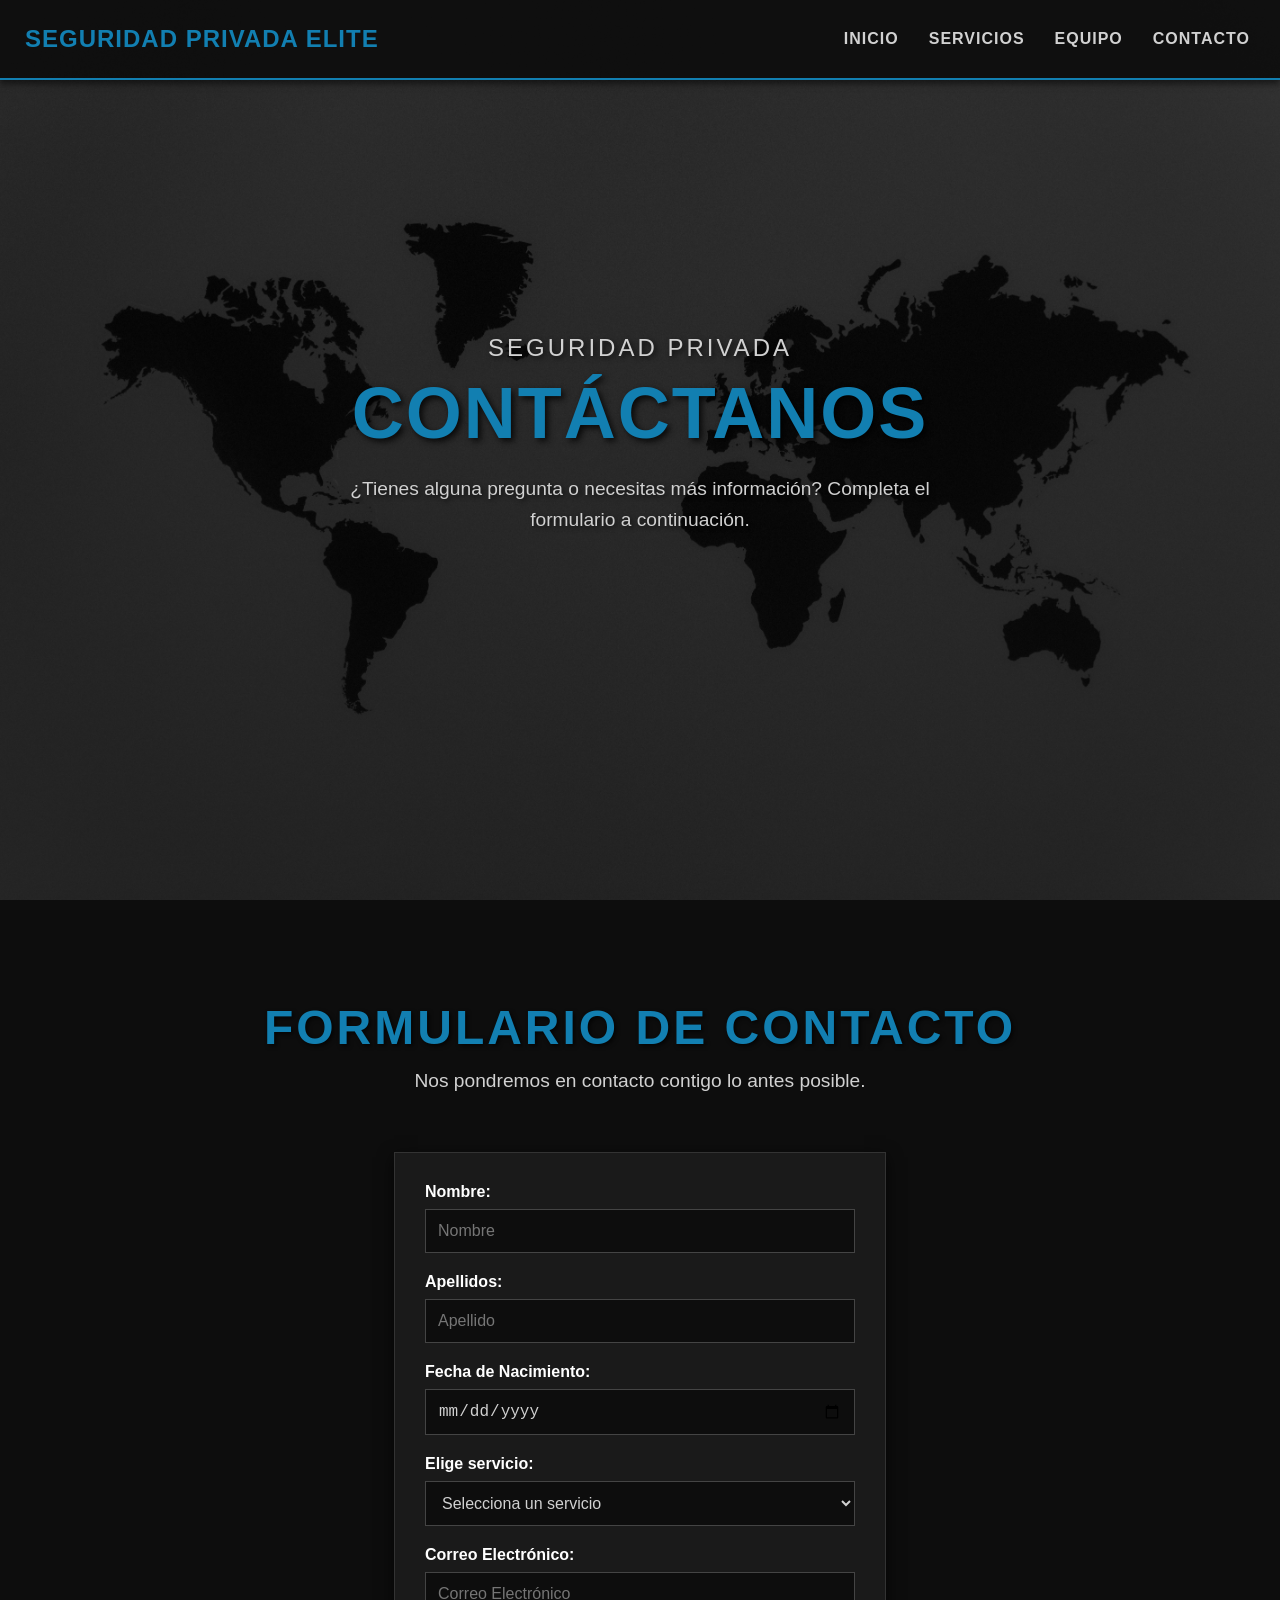
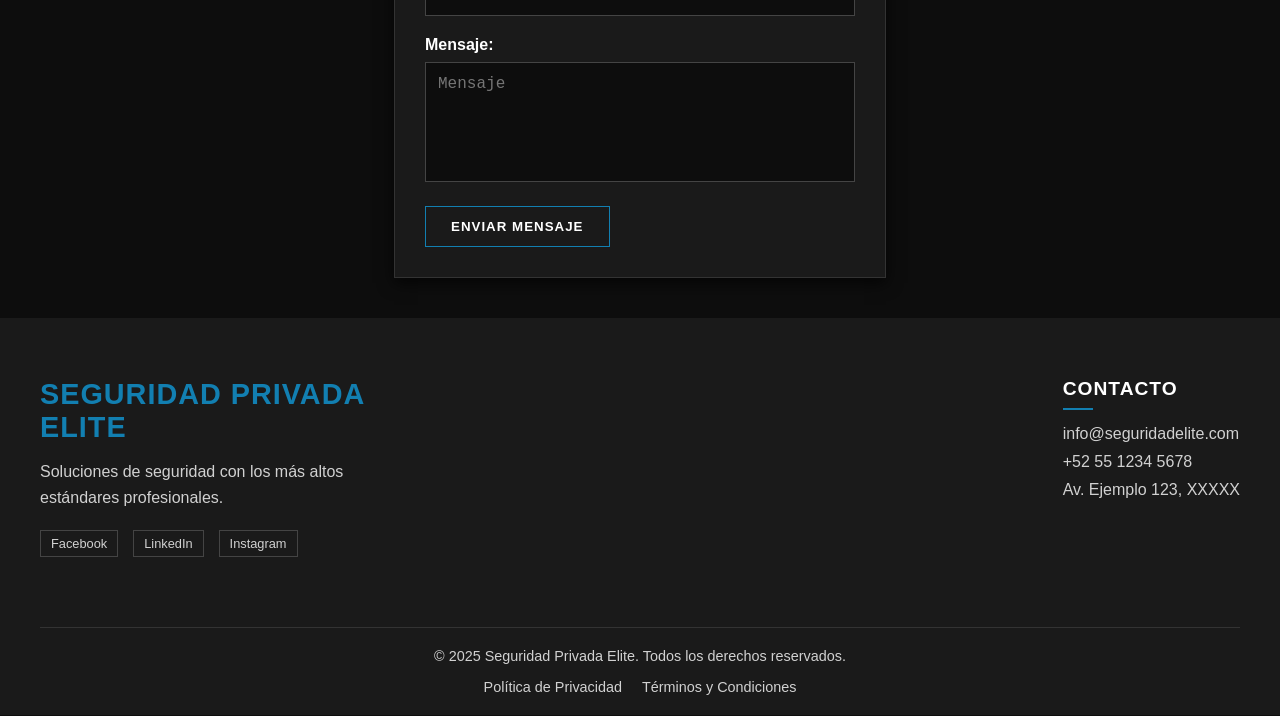
==== commit 60cb6cb0: "Actualizar formulario de contacto: agregar campos de servicio y mejorar estilos de entrada" ====
--- a/contacto.html
+++ b/contacto.html
@@ -35,19 +35,37 @@
         <div class="content">
             <form>
                 <label for="name">Nombre:</label>
-                <input type="text" id="name" name="name" required>
+                <input type="text" id="name" name="name" placeholder="Nombre" required>
 
-                <label for="surname">Apellido:</label>
-                <input type="text" id="name" name="name" required>
+                <label for="surname">Apellidos:</label>
+                <input type="text" id="name" name="name" placeholder="Apellido" required>
 
-                <label for="Age">Fecha de Nacimiento:</label>
-                <input class="date" type="date" id="age" name="age" required>
-                
+                <label for="Date">Fecha de Nacimiento:</label>
+                <input class="date" type="date" id="date" name="date" required>
+
+                <p>
+                    <label for="Service">
+                        <span>Elige servicio:</span>
+                    </label>
+                    <select id="service" name="userservice" required>
+                        <option value="" disable selected>Selecciona un servicio</option>
+                        <option value="servicio1">Protección Personal</option>
+                        <option value="servicio2">Seguridad Corporativa</option>
+                        <option value="servicio3">Seguridad Residencial</option>
+                        <option value="servicio4">Investigaciones Privadas</option>
+                        <option value="servicio5">Seguridad para Eventos</option>
+                        <option value="servicio6">Formación de Seguridad</option>
+                        <option value="servicio7">Seguridad en Logística</option>
+                        <option value="servicio8">Escoltas Ejecutivas</option>
+                        <option value="servicio9">Seguridad Cibernética</option>
+                    </select>
+                </p>
+                <p>
                 <label for="email">Correo Electrónico:</label>
-                <input type="email" id="email" name="email" required>
+                <input type="email" id="email" name="email" placeholder="Correo Electrónico" required>
                 
                 <label for="message">Mensaje:</label>
-                <textarea id="message" name="message" rows="4" required></textarea>
+                <textarea id="message" name="message" rows="4" placeholder="Mensaje" required></textarea>
                 
                 <button class="cta" type="submit">Enviar Mensaje</button>
             </form>
--- a/css/styles.css
+++ b/css/styles.css
@@ -595,7 +595,7 @@
     font-size: 1rem;
 }
 
-form input, form textarea {
+form input, form textarea, form select {
     width: 100%;
     padding: 12px;
     margin-bottom: 20px;
@@ -606,10 +606,10 @@
     transition: all 0.3s ease;
 }
 
-form input:focus, form textarea:focus {
+form input:focus, form textarea:focus, form select:focus {
     border-color: #127fb1;
     outline: none;
-    box-shadow: 0 0 8px rgba(177, 18, 38, 0.7);
+    box-shadow: 0 0 8px rgba(18, 60, 177, 0.7);
 }
 
 form textarea {
@@ -995,22 +995,83 @@
     box-shadow: 0 5px 10px rgba(0, 0, 0, 0.5);
 }
 
-/* Media Queries para Responsividad */
-@media screen and (max-width: 1024px) {
+.galeria-container {
+    display: grid;
+    grid-template-columns: auto auto auto auto;
+    grid-template-rows: auto auto auto;
+    gap: 20px;
+    justify-content: center;
+    align-items: center;
+    margin-bottom: 40px;
+}
+
+.miembro {
+    position: relative;
+    overflow: hidden;
+    transition: transform 0.3s ease, z-index 0.3s ease;
+}
+
+.miembro:hover {
+    transform: scale(1.1); /* Efecto de ampliación */
+    z-index: 10; /* Superposición */
+}
+
+.miembro-foto img {
+    width: 100%;
+    height: 150%;
+    object-fit: cover;
+    transition: transform 0.5s ease;
+}
+
+.miembro:hover .miembro-foto img {
+    transform: scale(1.2); /* Zoom en la imagen */
+}
+
+.overlay {
+    position: absolute;
+    top: 0;
+    left: 0;
+    width: 100%;
+    height: 100%;
+    background-color: rgba(0, 0, 0, 0.6); /* Superposición oscura */
+    color: #ffffff; /* Texto blanco */
+    display: flex;
+    justify-content: center;
+    align-items: center;
+    opacity: 0;
+    transition: opacity 0.5s ease;
+    font-size: 1.2rem;
+    font-weight: bold;
+    text-transform: uppercase;
+    text-align: center;
+}
+.miembro-nombre {
+    text-align: center;
+    font-size: 1rem;
+    font-weight: bold;
+    color: #ffffff; /* Blanco */
+    margin: 10px;
+}
+
+.miembro:hover .overlay {
+    opacity: 1; /* Mostrar el cargo al pasar el ratón */
+}
+@media screen and (max-width: 768px) {
+    .hero {
+        height: 90vh; 
+        background-position: center;
+        padding: 0 10px; 
+    }
+
     .hero h1 {
-        font-size: 3.5rem;
-    }
-    
-    .footer-content {
-        flex-direction: column;
-    }
-    
-    .footer-info, .footer-links {
-        max-width: 100%;
-    }
-}
-
-@media screen and (max-width: 768px) {
+        font-size: 2.5rem; 
+        margin-bottom: 10px;
+    }
+
+    .hero p {
+        font-size: 1rem; 
+        padding: 0 10px; 
+    }
     .container {
         flex-direction: column;
         padding: 15px;
@@ -1019,12 +1080,28 @@
     .logo {
         margin-bottom: 15px;
     }
-    
+    .servicios-container {
+        display: grid;
+        grid-template-columns: 1fr; /* Una columna */
+        gap: 20px;
+        padding: 15px;
+        margin-bottom: 20px;
+        width: 100%;
+    }
+
+    .servicio-card {
+        width: 100%;
+        margin: 0 auto;
+    }
+
     .nav {
-        flex-wrap: wrap;
+        display: flex;
         justify-content: center;
     }
-    
+    .nav a {
+        font-size: 0.9rem;
+        font-weight: bold;
+    }
     .hero h1 {
         font-size: 2.8rem;
     }
@@ -1048,32 +1125,16 @@
     .newsletter-form .btn {
         width: 100%;
     }
-}
-
-@media screen and (max-width: 480px) {
-    .hero h1 {
-        font-size: 2.2rem;
-    }
-    
-    .btn {
-        padding: 10px 25px;
-    }
-    
-    .header h1 {
-        font-size: 1.8rem;
-    }
-    
-    .card, .testimonio, .miembro {
+    .galeria-container {
+        display: grid;
+        grid-template-columns: 1fr; /* Una columna */
+        gap: 20px;
+        padding: 15px;
+        margin-bottom: 20px;
         width: 100%;
     }
-    
-    .footer-links {
-        flex-direction: column;
-        gap: 25px;
-    }
-    
-    .footer-nav {
-        flex-direction: column;
-        gap: 10px;
-    }
-}+    .galeria-container .miembro {
+        width: 100%;
+        margin: 0 auto;
+    }
+}
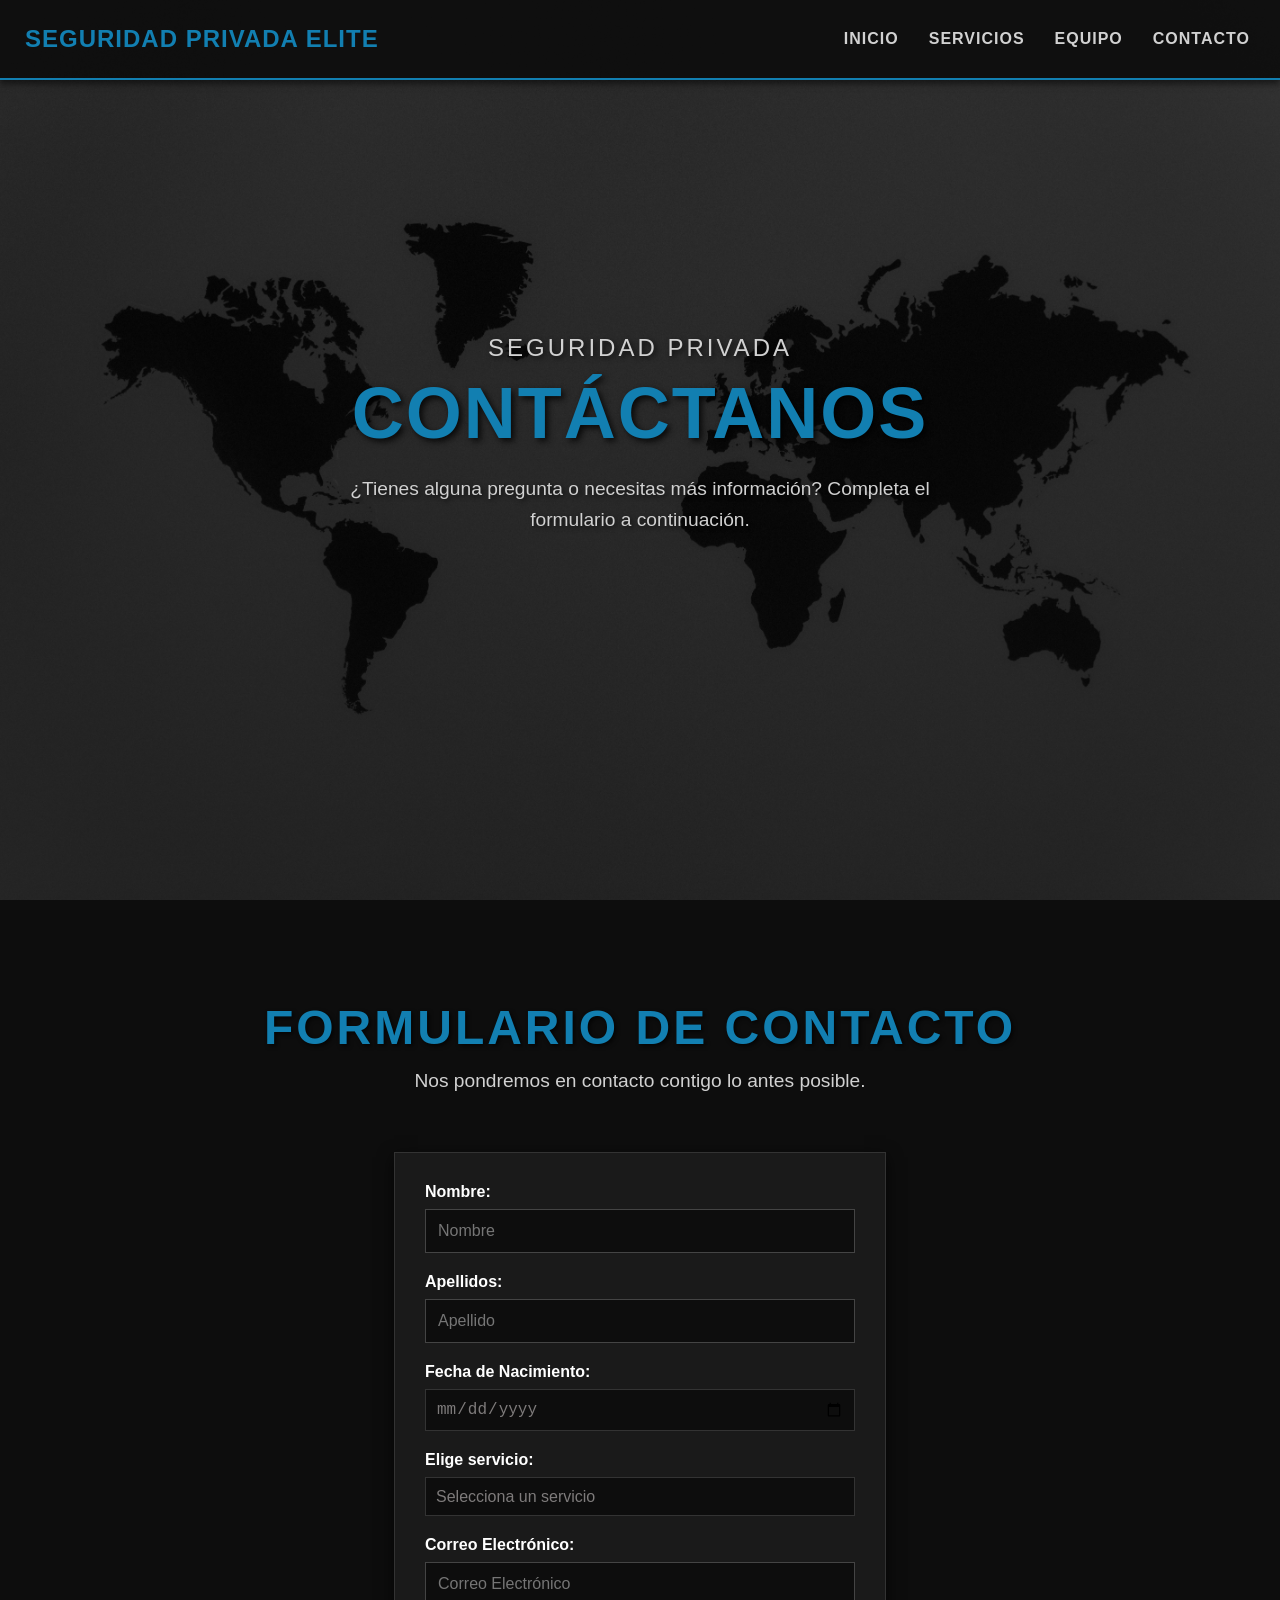
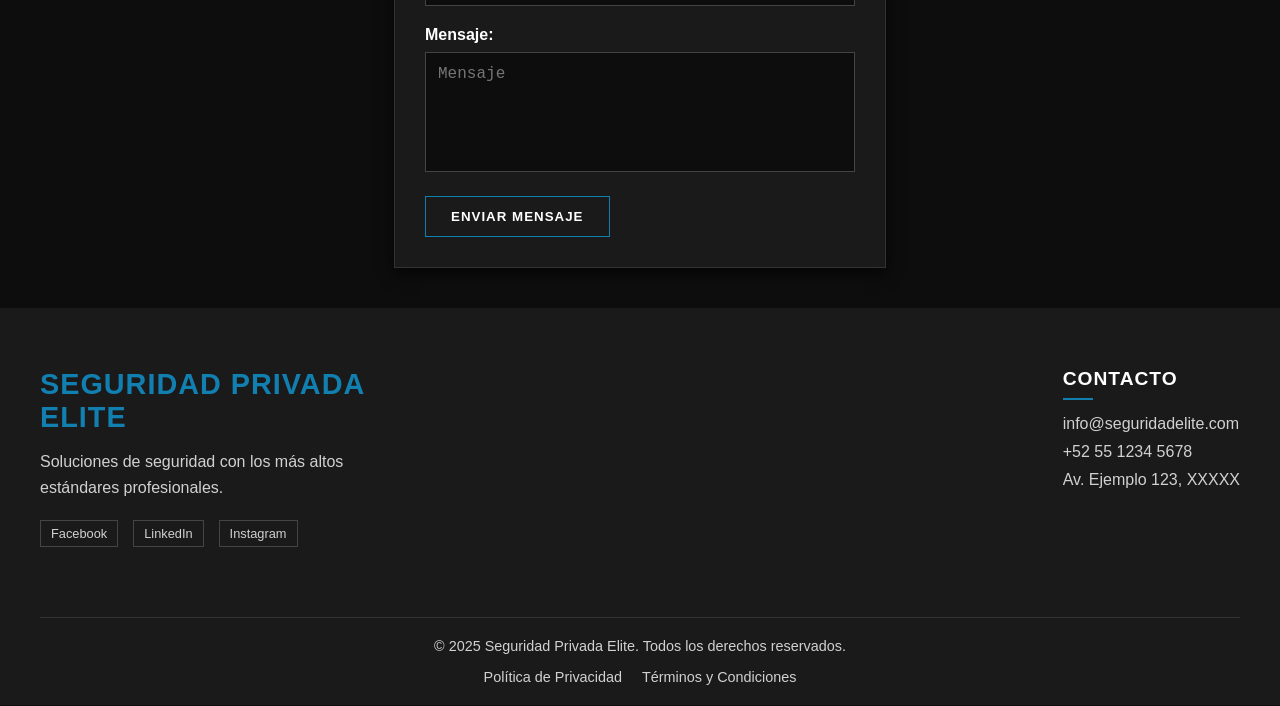
==== commit 9c7f0dc0: "Actualizar campo de fecha en el formulario: agregar placeholder y mejorar estilos" ====
--- a/contacto.html
+++ b/contacto.html
@@ -41,7 +41,7 @@
                 <input type="text" id="name" name="name" placeholder="Apellido" required>
 
                 <label for="Date">Fecha de Nacimiento:</label>
-                <input class="date" type="date" id="date" name="date" required>
+                <input class="date" type="date" id="date" placeholder="Fecha de Nacimiento" name="date" required>
 
                 <p>
                     <label for="Service">
--- a/css/styles.css
+++ b/css/styles.css
@@ -616,7 +616,41 @@
     resize: none;
     height: 120px;
 }
-
+form input[type="date"] {
+    -webkit-appearance: none; /* Elimina el estilo predeterminado en Safari */
+    -moz-appearance: none; /* Elimina el estilo predeterminado en Firefox */
+    appearance: none; /* Elimina el estilo predeterminado en otros navegadores */
+    background-color: #0d0d0d;    
+    color: #7e7b7b; 
+    border: 1px solid #333; 
+    padding: 10px;
+    font-size: 1rem;
+    cursor: pointer;
+    transition: border-color 0.3s ease;
+}
+
+form input[type="date"]:focus {
+    border-color: #127fb1; /* Azul intenso al enfocar */
+    outline: none;
+}
+
+/* Estilo para el menú desplegable (select) */
+form select {
+    -webkit-appearance: none; /* Elimina el estilo predeterminado en Safari */
+    -moz-appearance: none; /* Elimina el estilo predeterminado en Firefox */
+    appearance: none; /* Elimina el estilo predeterminado en otros navegadores */
+    background-color: #0d0d0d;
+    color: #7e7b7b; 
+    border: 1px solid #333; 
+    padding: 10px;
+    font-size: 1rem;
+    cursor: pointer;
+}
+
+form select:focus {
+    border-color: #127fb1; /* Azul intenso al enfocar */
+    outline: none;
+}
 form .cta {
     background-color: transparent;
     color: #ffffff;
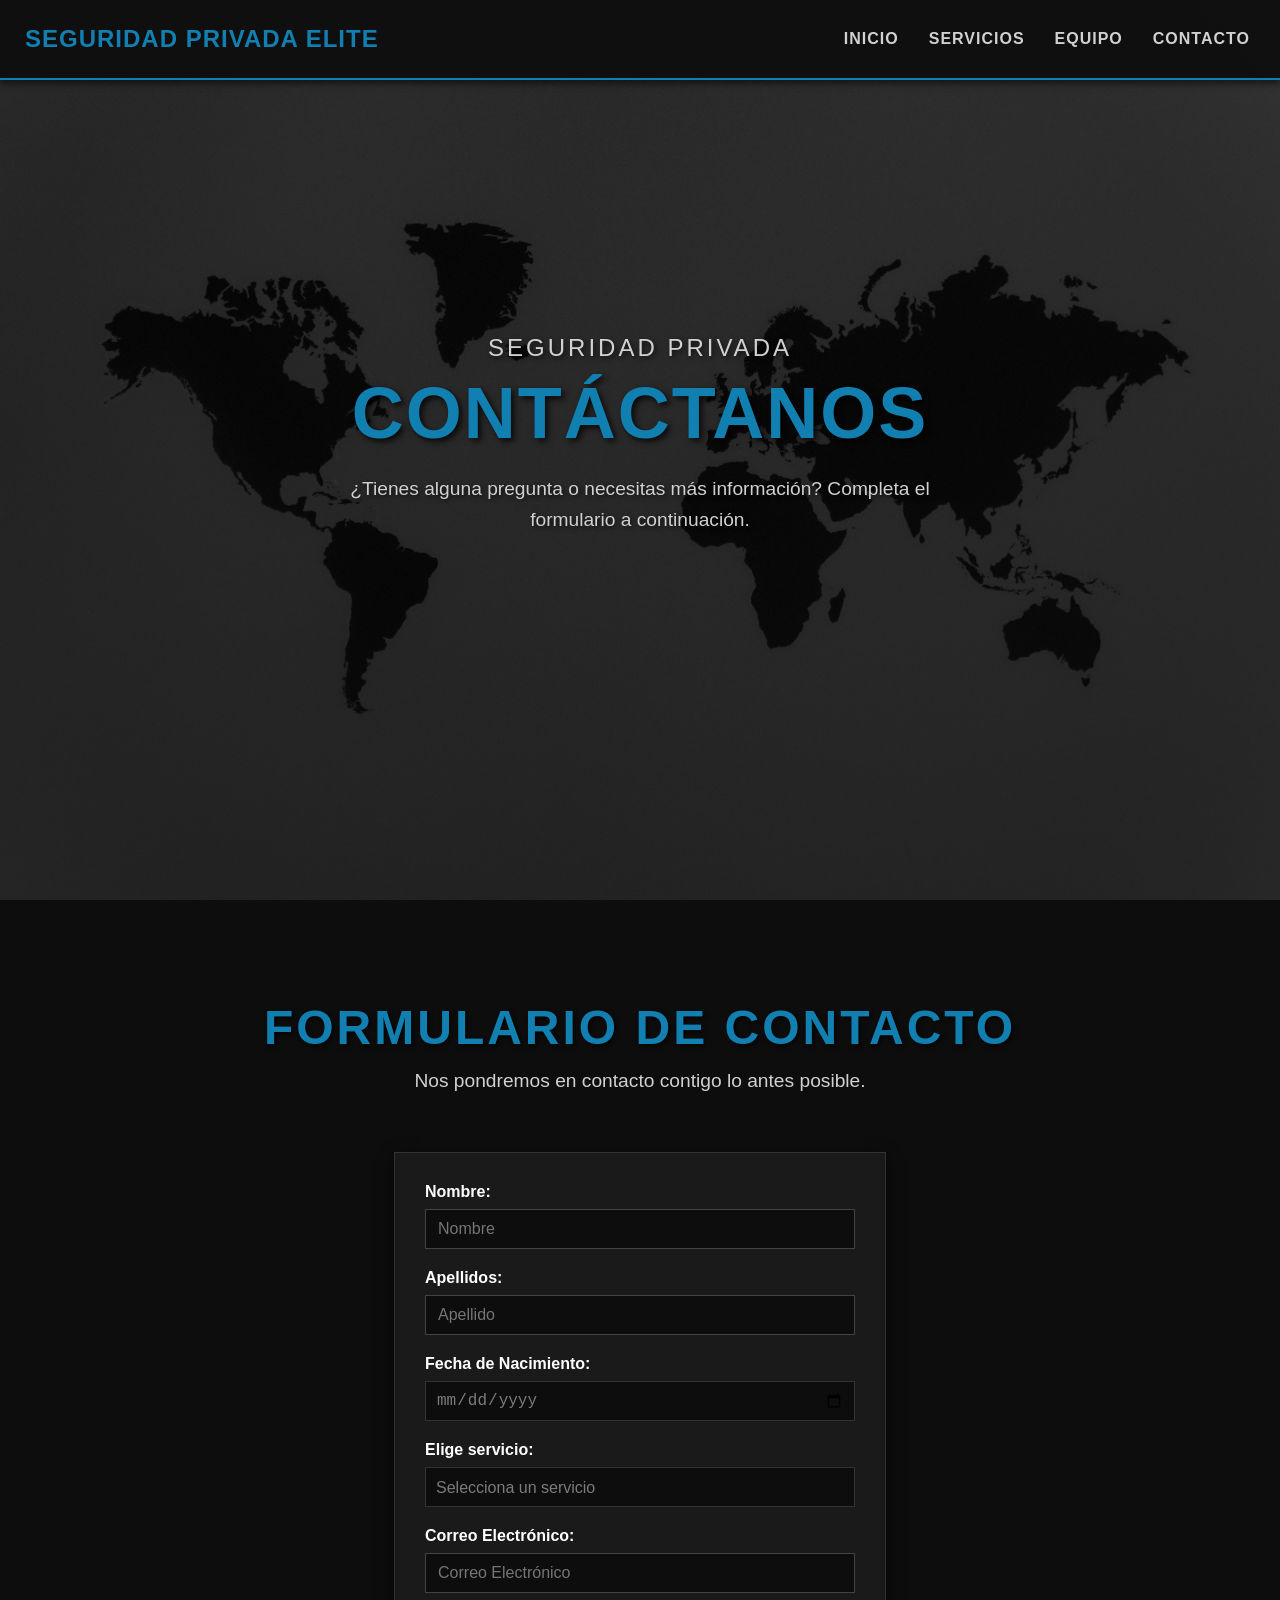
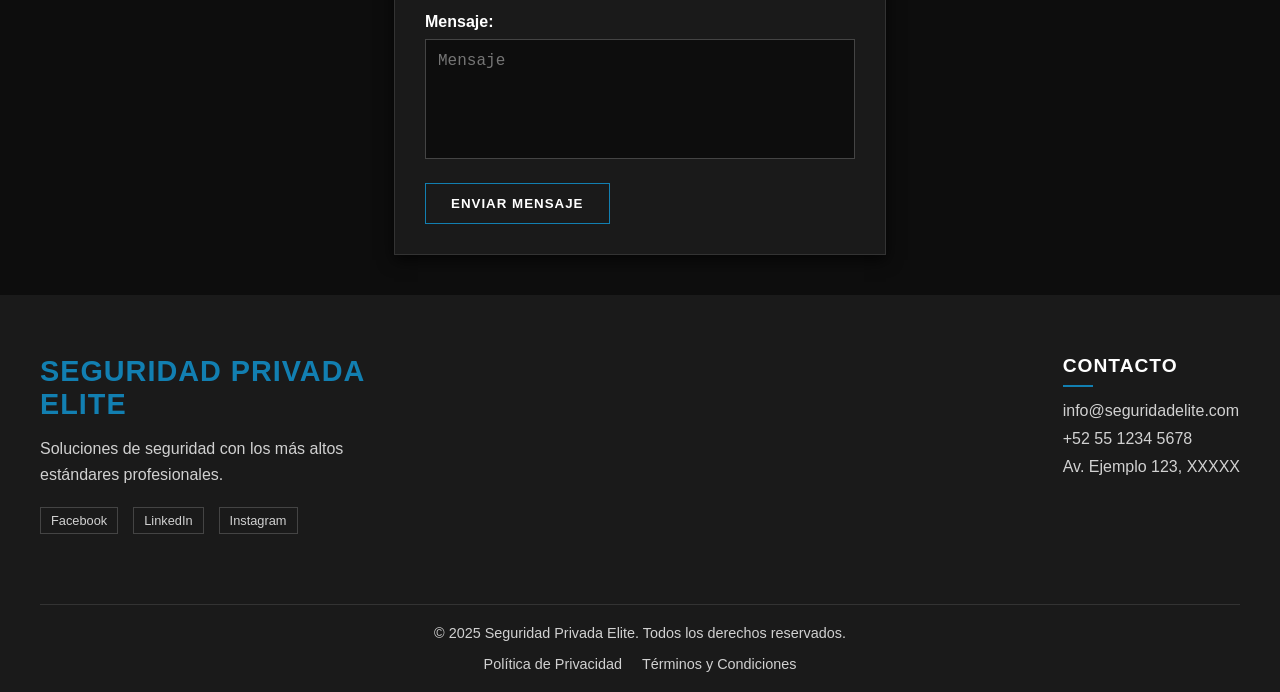
==== commit e10415e8: "Actualizar estilos de la sección de contacto: mejorar la presentación y la usabilidad" ====
--- a/contacto.html
+++ b/contacto.html
@@ -41,10 +41,10 @@
                 <input type="text" id="name" name="name" placeholder="Apellido" required>
 
                 <label for="Date">Fecha de Nacimiento:</label>
-                <input class="date" type="date" id="date" placeholder="Fecha de Nacimiento" name="date" required>
+                <input type="date" id="date" placeholder="Fecha de Nacimiento" name="date" required>
 
                 <p>
-                    <label for="Service">
+                    <label>
                         <span>Elige servicio:</span>
                     </label>
                     <select id="service" name="userservice" required>
--- a/css/styles.css
+++ b/css/styles.css
@@ -604,6 +604,7 @@
     color: #d1d1d1;
     font-size: 1rem;
     transition: all 0.3s ease;
+    height: 40px;
 }
 
 form input:focus, form textarea:focus, form select:focus {
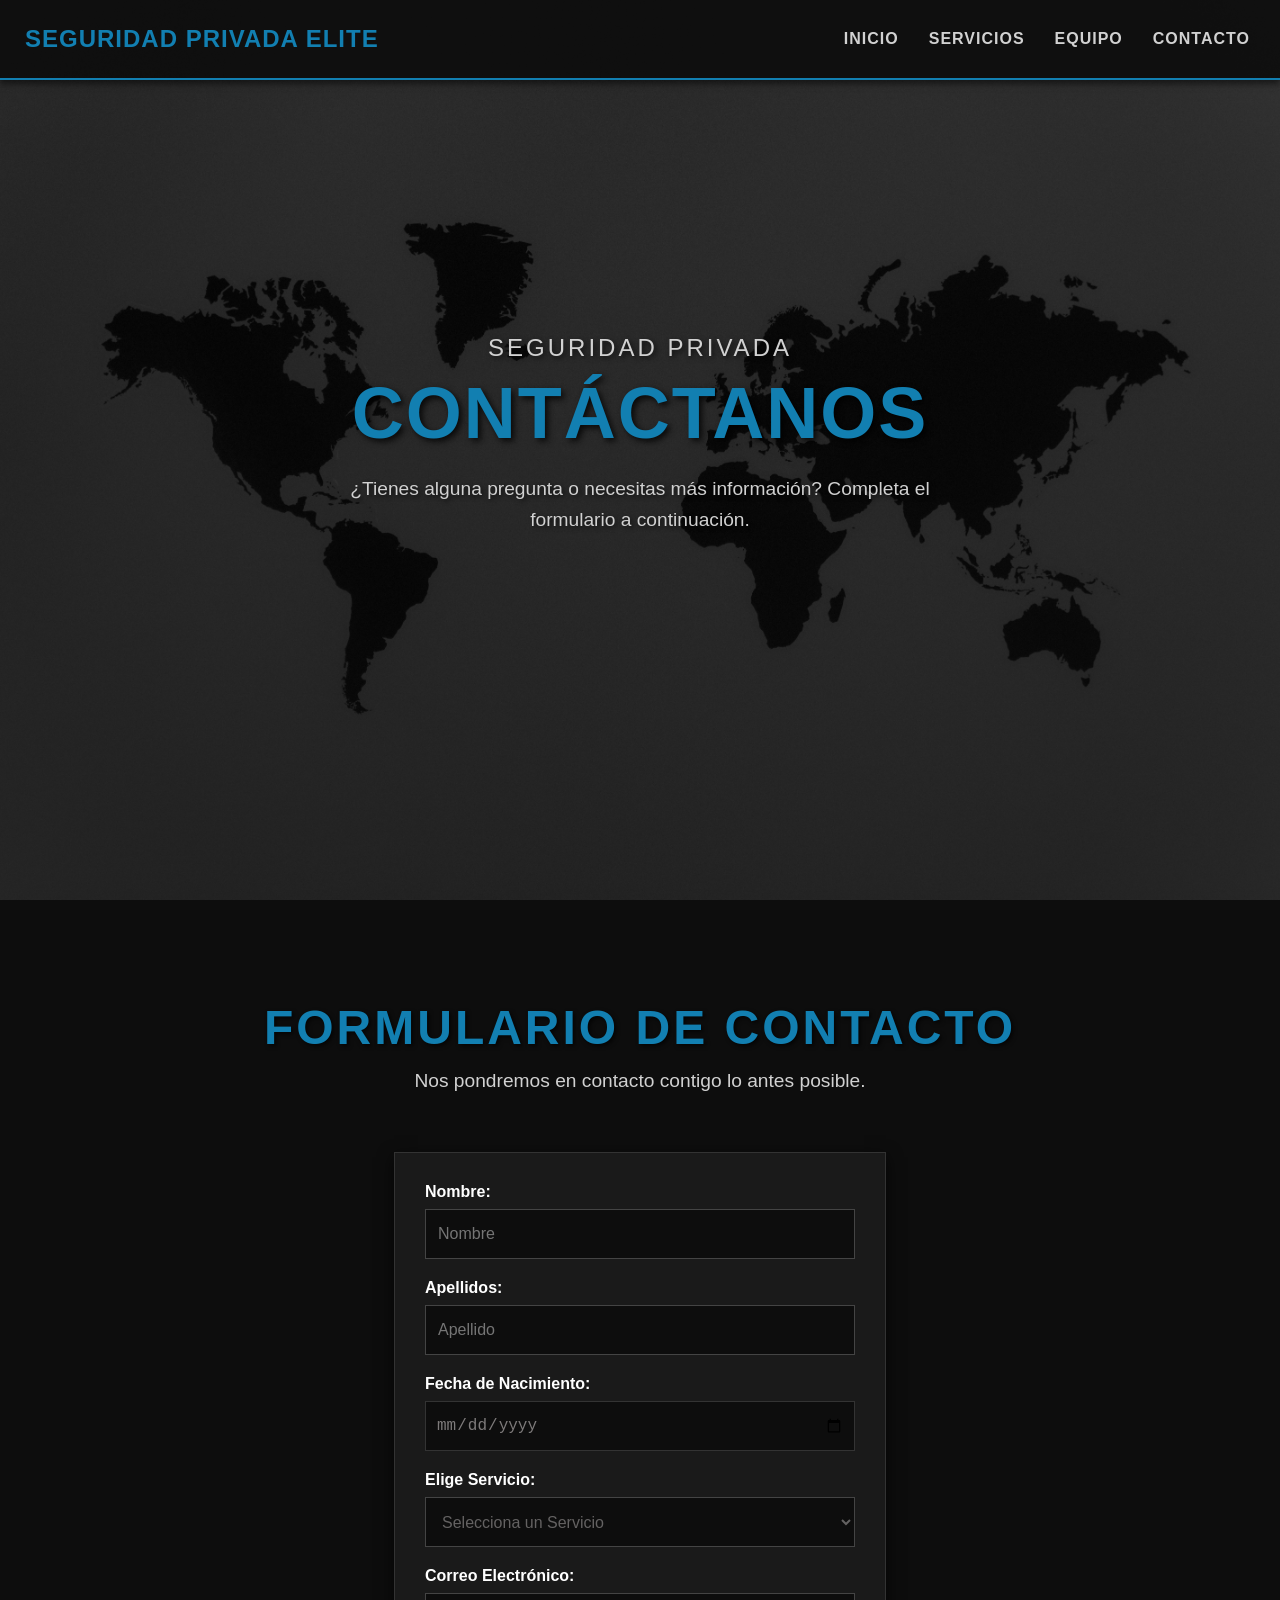
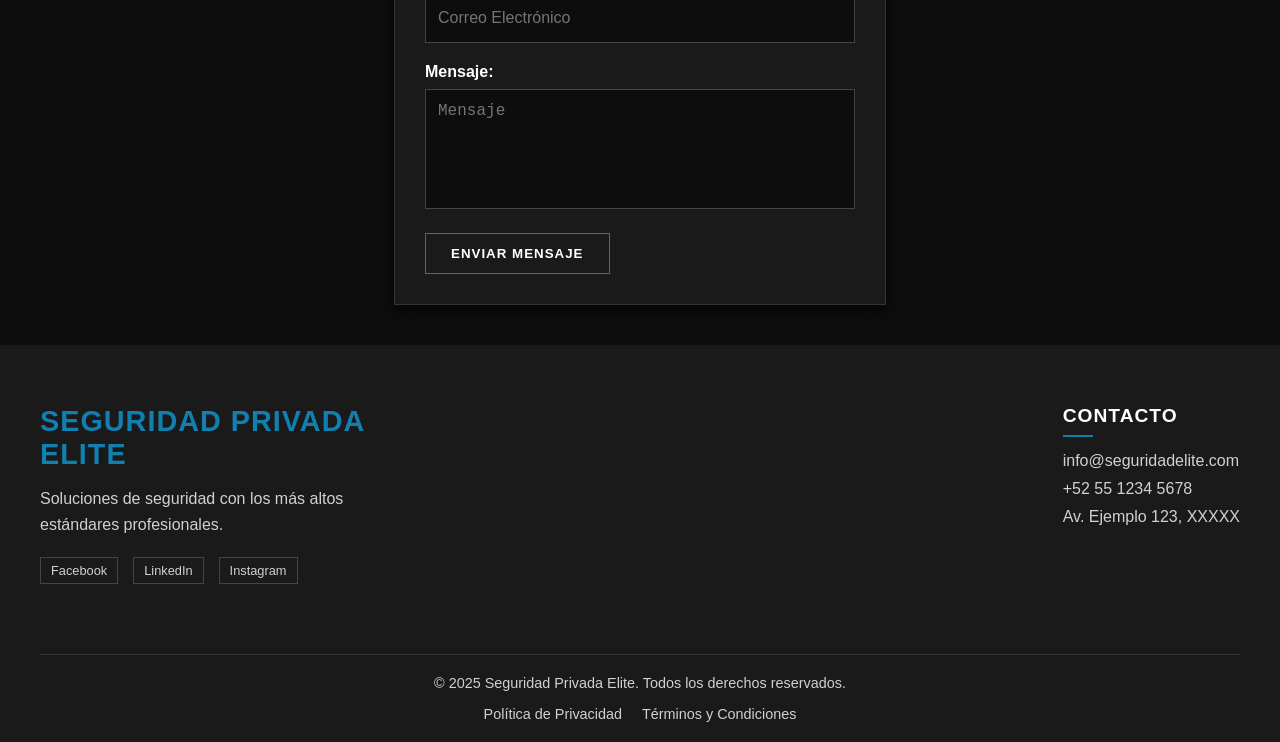
==== commit 2410ed8f: "Actualizar etiquetas de servicio en el formulario: corregir capitalización y mejorar la accesibilida" ====
--- a/contacto.html
+++ b/contacto.html
@@ -45,10 +45,10 @@
 
                 <p>
                     <label>
-                        <span>Elige servicio:</span>
+                        <span>Elige Servicio:</span>
                     </label>
                     <select id="service" name="userservice" required>
-                        <option value="" disable selected>Selecciona un servicio</option>
+                        <option value="" disable selected>Selecciona un Servicio</option>
                         <option value="servicio1">Protección Personal</option>
                         <option value="servicio2">Seguridad Corporativa</option>
                         <option value="servicio3">Seguridad Residencial</option>
--- a/css/styles.css
+++ b/css/styles.css
@@ -601,10 +601,10 @@
     margin-bottom: 20px;
     border: 1px solid #444;
     background-color: #0d0d0d;
-    color: #d1d1d1;
+    color: #646262;
     font-size: 1rem;
     transition: all 0.3s ease;
-    height: 40px;
+    height: 50px;
 }
 
 form input:focus, form textarea:focus, form select:focus {
@@ -629,29 +629,12 @@
     cursor: pointer;
     transition: border-color 0.3s ease;
 }
-
 form input[type="date"]:focus {
-    border-color: #127fb1; /* Azul intenso al enfocar */
+    border-color: #127fb1;
     outline: none;
-}
-
-/* Estilo para el menú desplegable (select) */
-form select {
-    -webkit-appearance: none; /* Elimina el estilo predeterminado en Safari */
-    -moz-appearance: none; /* Elimina el estilo predeterminado en Firefox */
-    appearance: none; /* Elimina el estilo predeterminado en otros navegadores */
-    background-color: #0d0d0d;
-    color: #7e7b7b; 
-    border: 1px solid #333; 
-    padding: 10px;
-    font-size: 1rem;
-    cursor: pointer;
-}
-
-form select:focus {
-    border-color: #127fb1; /* Azul intenso al enfocar */
-    outline: none;
-}
+    box-shadow: 0 0 8px rgba(18, 60, 177, 0.7);
+}
+
 form .cta {
     background-color: transparent;
     color: #ffffff;
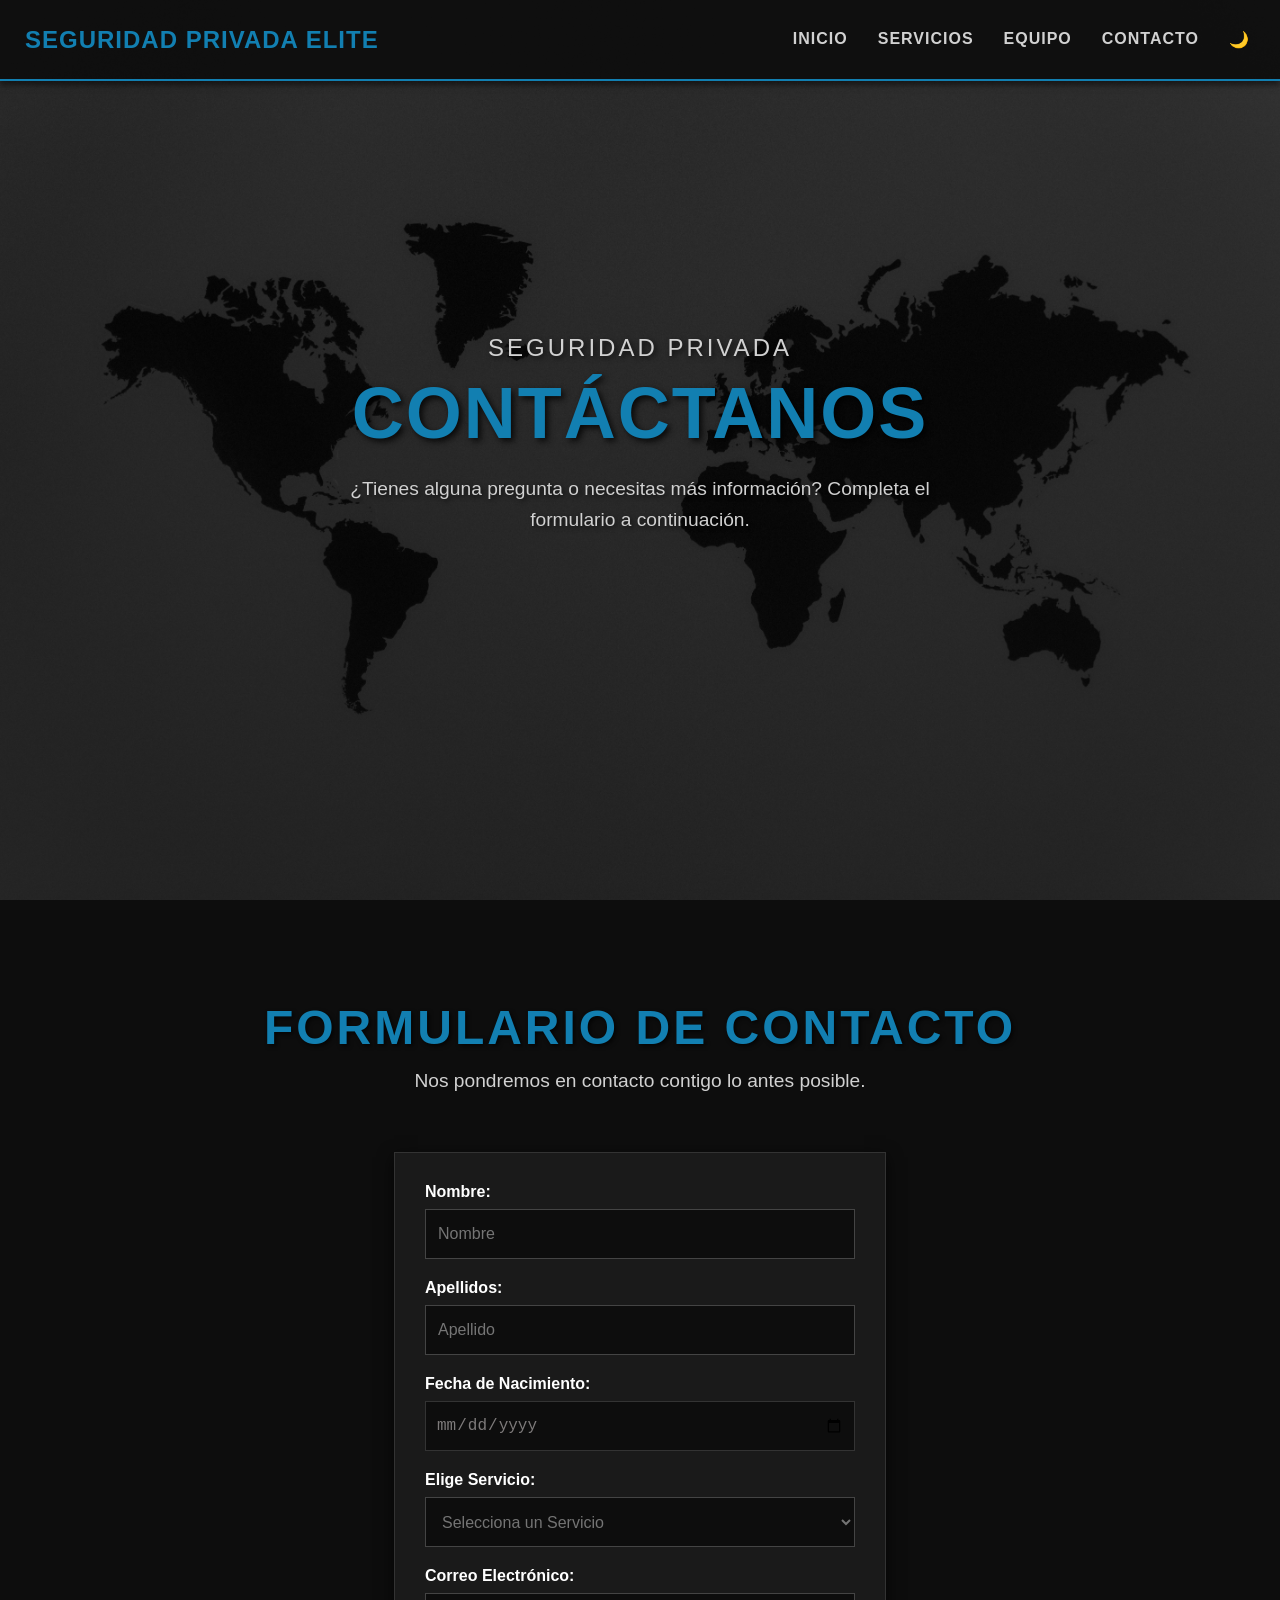
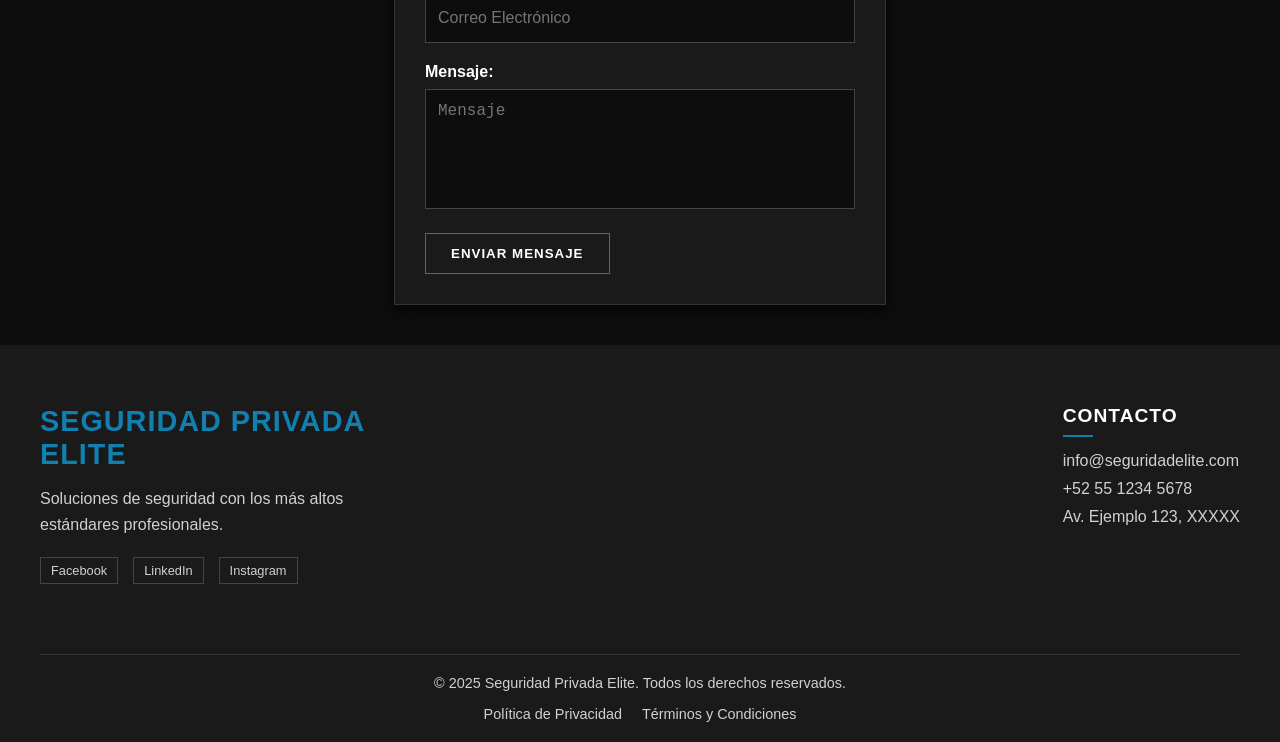
==== commit d87e8f90: "Implement light mode toggle feature with corresponding CSS styles and JavaScript functionality. Upda" ====
--- a/contacto.html
+++ b/contacto.html
@@ -3,6 +3,7 @@
 <head>
     <meta charset="UTF-8">
     <meta name="viewport" content="width=device-width, initial-scale=1.0">
+    <script src="js/theme-mode.js"></script>
     <link rel="stylesheet" href="css/styles.css">
     <link rel="icon" href="imagenes/Logo.png" type="image/webp">   
     <title>Contacto</title>
@@ -18,6 +19,7 @@
             <a href="servicios.html">Servicios</a>
             <a href="equipo.html">Equipo</a>
             <a href="contacto.html">Contacto</a>
+            <a href="#" id="toggle-mode" >🌙</a>     
         </nav>
     </div>
     <section class="hero">
--- a/css/styles.css
+++ b/css/styles.css
@@ -261,6 +261,11 @@
     margin-top: auto;
     align-self: flex-start;
 }
+.card button a{
+    text-decoration: none;
+    color: #ffffff;
+    font-weight: bold;
+}
 
 .card button:hover {
     background-color: #127fb1;
@@ -601,7 +606,7 @@
     margin-bottom: 20px;
     border: 1px solid #444;
     background-color: #0d0d0d;
-    color: #646262;
+    color: #747474;
     font-size: 1rem;
     transition: all 0.3s ease;
     height: 50px;
@@ -710,6 +715,7 @@
 }
 
 .privacy-title {
+    margin-top: 3%;
     font-size: 2.5rem;
     color: #127fb1; /* Rojo intenso */
     text-shadow: 2px 2px 4px rgba(0, 0, 0, 0.7); /* Sombra para destacar */
@@ -848,6 +854,7 @@
 }
 
 .terms-title {
+    margin-top: 2%;
     font-size: 2.5rem;
     color: #127fb1; /* Rojo intenso */
     text-shadow: 2px 2px 4px rgba(0, 0, 0, 0.7); /* Sombra para destacar */
@@ -1074,11 +1081,550 @@
 .miembro:hover .overlay {
     opacity: 1; /* Mostrar el cargo al pasar el ratón */
 }
+
+/* ======== MODO CLARO ======== */
+/* Clase para aplicación instantánea sin transición */
+.light-mode-no-transition {
+    background-color: #f5f5f5 !important; /* Fondo gris muy claro */
+    color: #333 !important; /* Texto casi negro */
+}
+
+.light-mode-no-transition * {
+    transition: none !important;
+}
+
+body.light-mode {
+    background-color: #f5f5f5; /* Fondo gris muy claro */
+    color: #333; /* Texto casi negro */
+    transition: all 0.3s ease; /* Transición suave entre modos */
+}
+
+body.light-mode .container {
+    background-color: rgba(255, 255, 255, 0.95); /* Blanco con transparencia */
+    color: #333;
+    border-bottom: 2px solid #127fb1; /* Mantiene el borde azul */
+    box-shadow: 0px 4px 6px rgba(0, 0, 0, 0.1); /* Sombra más sutil */
+}
+
+body.light-mode .logo,
+body.light-mode .footer-logo {
+    color: #127fb1 !important; /* Mantiene el color azul */
+    text-shadow: 1px 1px 2px rgba(0, 0, 0, 0.1); /* Sombra sutil */
+}
+
+body.light-mode .nav a,
+body.light-mode .footer-links-column a,
+body.light-mode .footer-info p,
+body.light-mode .footer-nav a,
+body.light-mode .social-icon,
+body.light-mode .hero-text p,
+body.light-mode .header p,
+body.light-mode .card .text p,
+body.light-mode .card2 .text p,
+body.light-mode .miembro-info .descripcion,
+body.light-mode .privacy-subtitle,
+body.light-mode .terms-subtitle,
+body.light-mode .privacy-list li,
+body.light-mode .terms-footer,
+body.light-mode .privacy-footer,
+body.light-mode .terms-footer-nav a,
+body.light-mode .privacy-footer-nav a {
+    color: #444 !important; /* Gris oscuro para texto */
+}
+
+/* Estilo mejorado para testimonios */
+body.light-mode .testimonio-text p {
+    color: #555 !important; /* Gris más oscuro para mejor legibilidad */
+    font-style: italic; /* Estilo itálico para citas */
+    line-height: 1.6; /* Mayor espacio entre líneas */
+}
+
+body.light-mode .testimonio-autor p {
+    color: #666 !important; /* Gris medio para distinguir del texto principal */
+    font-size: 0.9em; /* Tamaño ligeramente menor */
+}
+
+body.light-mode .contact-header {
+    background-color: #e8e8e8 !important; /* Gris claro */
+    color: #333 !important;
+    border-bottom: 2px solid #127fb1 !important;
+}
+
+body.light-mode .nav a:hover,
+body.light-mode .footer-links-column a:hover,
+body.light-mode .footer-nav a:hover,
+body.light-mode .social-icon:hover {
+    color: #127fb1 !important; /* Azul al pasar el ratón */
+    transform: scale(1.1); /* Efecto de escala al pasar el ratón */
+}
+
+body.light-mode .hero-text h1,
+body.light-mode .header h1,
+body.light-mode .card2 .text h2,
+body.light-mode .miembro-info h3,
+body.light-mode .privacy-title,
+body.light-mode .terms-title,
+body.light-mode .terms-section-title,
+body.light-mode .privacy-section-title {
+    color: #127fb1 !important; /* Azul para títulos */
+    text-shadow: 1px 1px 3px rgba(0, 0, 0, 0.1); /* Sombra sutil */
+}
+
+/* Mejora para el autor del testimonio */
+body.light-mode .testimonio-autor h3 {
+    color: #0e6b96 !important; /* Azul más oscuro para destacar */
+    text-shadow: 1px 1px 3px rgba(0, 0, 0, 0.1);
+    margin-bottom: 4px; /* Espacio inferior */
+}
+
+body.light-mode .card .text h2 {
+    color: #127fb1 !important; /* Azul para títulos de tarjetas */
+}
+
+body.light-mode .page,
+body.light-mode .card,
+body.light-mode .card2,
+body.light-mode .servicio-card,
+body.light-mode .miembro,
+body.light-mode form,
+body.light-mode .footer,
+body.light-mode .terms-footer,
+body.light-mode .privacy-footer {
+    background-color: #ffffff !important; /* Blanco puro */
+    border-color: #ddd !important; /* Bordes suaves */
+    color: #333 !important;
+    box-shadow: 0 3px 8px rgba(0, 0, 0, 0.08); /* Sombra más sutil */
+}
+
+/* Estilo mejorado para los testimonios */
+body.light-mode .testimonio {
+    background-color: #f9f9f9 !important; /* Fondo ligeramente diferente */
+    border-left: 3px solid #127fb1 !important; /* Borde izquierdo destacado */
+    border-radius: 6px !important; /* Bordes más redondeados */
+    box-shadow: 0 3px 10px rgba(0, 0, 0, 0.05) !important; /* Sombra mejorada */
+    padding: 20px !important; /* Más espacio interno */
+    transition: all 0.4s ease; /* Transición mejorada */
+}
+
+body.light-mode .hero::before {
+    background: linear-gradient(to bottom, rgba(189, 185, 185, 0.6), rgba(189, 185, 185, 0.6));
+}
+
+body.light-mode .btn,
+body.light-mode .card button,
+body.light-mode .form .cta {
+    background-color: rgba(18, 127, 177, 0.1) !important; /* Azul con transparencia */
+    color: #127fb1 !important;
+    border: 1px solid #127fb1 !important;
+    box-shadow: 0 2px 4px rgba(0, 0, 0, 0.1); /* Sombra sutil */
+    transition: all 0.3s ease;
+}
+
+/* Regla adicional más específica para .card button */
+body.light-mode .card button,
+body.light-mode .card button * {
+    color: #127fb1 !important; /* Forzar color de texto azul */
+    fill: #127fb1 !important; /* En caso de que haya SVG dentro del botón */
+}
+
+body.light-mode .btn:hover,
+body.light-mode .card button:hover,
+body.light-mode .form .cta:hover {
+    background-color: #127fb1 !important;
+    color: #fff !important;
+    transform: translateY(-3px); /* Elevación al pasar el ratón */
+    box-shadow: 0 4px 6px rgba(0, 0, 0, 0.2); /* Sombra más pronunciada */
+}
+
+/* Estilos mejorados para el footer */
+body.light-mode .footer {
+    background-color: #f0f7fb !important; /* Fondo con tono azulado muy sutil */
+    border-top: 3px solid #127fb1 !important; /* Borde superior */
+    padding-top: 40px !important; /* Más espacio en la parte superior */
+}
+
+body.light-mode .footer-links-column h3 {
+    color: #0e6b96 !important; /* Azul más oscuro para títulos del footer */
+    font-weight: 600; /* Más negrita */
+    margin-bottom: 15px; /* Más espacio debajo del título */
+}
+
+body.light-mode .footer-links-column h3::after {
+    background-color: #127fb1; /* Mantiene el azul */
+    height: 3px; /* Línea más gruesa */
+    width: 40px; /* Línea más corta */
+    margin-top: 8px; /* Más espacio sobre la línea */
+}
+
+body.light-mode .footer-links-column a {
+    padding: 4px 0; /* Más espacio vertical entre enlaces */
+    transition: all 0.3s ease; /* Transición suave */
+    display: block; /* Hace que ocupen toda la línea */
+}
+
+body.light-mode .social-icon {
+    border-color: #b7d9ec; /* Borde con color azul muy claro */
+    background-color: rgba(255, 255, 255, 0.7); /* Fondo blanco con mayor opacidad */
+    transition: all 0.3s ease;
+    margin: 0 5px; /* Espaciado entre iconos */
+}
+
+body.light-mode .social-icon:hover {
+    background-color: #127fb1;
+    color: white !important;
+    border-color: #127fb1;
+    transform: translateY(-3px) scale(1.1); /* Efecto de elevación y escala */
+}
+
+body.light-mode .footer-info p {
+    color: #555 !important; /* Gris más oscuro para texto del footer */
+    line-height: 1.6; /* Mayor espacio entre líneas */
+}
+
+body.light-mode input,
+body.light-mode textarea,
+body.light-mode select,
+body.light-mode input[type="date"] {
+    background-color: #f7f7f7 !important;
+    color: #333 !important;
+    border-color: #ddd !important;
+}
+
+body.light-mode input:focus,
+body.light-mode textarea:focus,
+body.light-mode select:focus,
+body.light-mode input[type="date"]:focus {
+    border-color: #127fb1 !important;
+    box-shadow: 0 0 8px rgba(18, 127, 177, 0.3) !important;
+}
+
+body.light-mode .miembro:hover {
+    transform: translateY(-10px);
+    box-shadow: 0 10px 20px rgba(0, 0, 0, 0.15);
+    border-color: #127fb1;
+}
+
+body.light-mode .card:hover,
+body.light-mode .servicio-card:hover {
+    transform: translateY(-10px);
+    box-shadow: 0 10px 20px rgba(0, 0, 0, 0.15);
+    border-color: #127fb1;
+}
+
+/* Efecto hover mejorado para testimonios */
+body.light-mode .testimonio:hover {
+    transform: translateY(-8px) scale(1.02); /* Elevación y ligero aumento */
+    box-shadow: 0 12px 24px rgba(18, 127, 177, 0.12); /* Sombra con tono azulado */
+    border-left: 5px solid #127fb1 !important; /* Borde izquierdo más ancho */
+}
+
+body.light-mode .miembro-info .cargo {
+    color: #127fb1 !important;
+}
+
+body.light-mode .overlay {
+    background-color: rgba(255, 255, 255, 0.7);
+    color: #127fb1;
+}
+
+.toggle-mode {
+    cursor: pointer;
+    position: fixed;
+    top: 1.2rem;
+    right: 1.2rem;
+    z-index: 10000;
+    padding: 8px 12px;
+    font-size: 1rem;
+    border-radius: 5px;
+    background-color: rgba(18, 127, 177, 0.2);
+    border: 1px solid #127fb1;
+    color: #127fb1;
+    cursor: pointer;
+    transition: background-color 0.3s ease, transform 0.2s ease;
+}
+
+.toggle-mode:hover {
+    background-color: #127fb1;
+    color: #fff;
+    transform: scale(1.05);
+}
+
+body.light-mode .toggle-mode {
+    background-color: rgba(18, 127, 177, 0.1);
+    color: #127fb1;
+    border-color: #127fb1;
+}
+
+
+
+
+
+body.light-mode .hero-text h4,
+body.light-mode .card .text h2,
+body.light-mode .servicio-info h2,
+body.light-mode .footer-links-column h3,
+body.light-mode label,
+body.light-mode form label {
+    color: #127fb1 !important; /* Azul para mejorar visibilidad */
+    font-weight: 600; /* Más negrita para destacar */
+}
+
+/* Corrección específica para nombres de equipo */
+body.light-mode .miembro-nombre {
+    color: #333 !important; /* Texto oscuro para mejor visibilidad */
+    font-weight: 600; /* Más negrita */
+}
+
+/* Mejoras para el formulario en modo claro */
+body.light-mode input,
+body.light-mode textarea,
+body.light-mode select,
+body.light-mode input[type="date"] {
+    background-color: #f7f7f7 !important;
+    color: #333 !important;
+    border: 1px solid #cccccc !important;
+    border-radius: 4px;
+    box-shadow: inset 0 1px 3px rgba(0,0,0,0.05);
+}
+
+/* Mejora para el texto del placeholder */
+body.light-mode input::placeholder,
+body.light-mode textarea::placeholder {
+    color: #999 !important;
+}
+
+/* Mejorar texto de selección de servicios */
+body.light-mode select option {
+    color: #333 !important;
+    background-color: #fff !important;
+}
+
+/* Corrección para precios en tarjetas de servicios */
+body.light-mode .precio {
+    color: #0e6b96 !important; /* Azul más oscuro para destacar */
+    font-weight: bold;
+}
+
+/* Corrección para descripciones de servicios */
+body.light-mode .servicio-info p {
+    color: #444 !important; /* Gris oscuro para mejor legibilidad */
+}
+
+/* Corrección para texto en el footer */
+body.light-mode .footer-content p,
+body.light-mode .footer-bottom p {
+    color: #444 !important; /* Gris oscuro para mejor legibilidad */
+}
+
+/* Asegurar que el logo es siempre visible */
+body.light-mode .logo {
+    color: #127fb1 !important; /* Forzar color azul */
+    font-weight: bold;
+    text-shadow: 1px 1px 1px rgba(255,255,255,0.5); /* Sombra clara */
+}
+
+/* Corrección para el toggle de modo oscuro/claro */
+#toggle-mode {
+    display: inline-block;
+    text-align: center;
+    cursor: pointer;
+}
+
+/* Asegurar que el botón enviar del formulario tiene buen contraste */
+body.light-mode button.cta {
+    background-color: #127fb1 !important;
+    color: white !important;
+    border: none !important;
+    padding: 10px 20px;
+    font-weight: 600;
+    transition: all 0.3s ease;
+}
+
+body.light-mode button.cta:hover {
+    background-color: #0e6b96 !important;
+    transform: translateY(-3px);
+    box-shadow: 0 4px 8px rgba(0,0,0,0.2);
+}
+
+/* Corrección para etiquetas de overlay en equipo */
+body.light-mode .miembro-foto .overlay p {
+    color: #127fb1 !important;
+    font-weight: 600;
+}
+body.light-mode .privacy-container,
+body.light-mode .terms-container {
+    background-color: #f5f5f5; /* Fondo gris muy claro */
+    color: #333; /* Texto casi negro */
+    padding: 20px;
+    text-align: center;
+    border-bottom: 2px solid #127fb1; /* Línea azul intensa */
+}
+
+body.light-mode .privacy-logo,
+body.light-mode .terms-logo {
+    font-size: 2rem;
+    font-weight: bold;
+    color: #127fb1; /* Azul intenso */
+    margin-bottom: 10px;
+}
+
+/* Navegación */
+body.light-mode .privacy-nav,
+body.light-mode .terms-nav {
+    display: flex;
+    justify-content: center;
+    gap: 20px;
+    margin-top: 10px;
+}
+
+body.light-mode .privacy-nav a,
+body.light-mode .terms-nav a {
+    color: #333; /* Gris oscuro */
+    text-decoration: none;
+    font-size: 1rem;
+    transition: color 0.3s ease;
+}
+
+body.light-mode .privacy-nav a:hover,
+body.light-mode .terms-nav a:hover {
+    color: #127fb1; /* Azul intenso */
+}
+
+/* Página principal */
+body.light-mode .privacy-page,
+body.light-mode .terms-page {
+    padding: 40px 20px;
+    background-color: #f5f5f5; /* Fondo gris muy claro */
+    color: #333; /* Texto casi negro */
+    line-height: 1.8;
+    font-size: 1rem;
+}
+
+/* Encabezado */
+body.light-mode .privacy-header,
+body.light-mode .terms-header {
+    text-align: center;
+    margin-bottom: 30px;
+}
+
+body.light-mode .privacy-title,
+body.light-mode .terms-title {
+    margin-top: 20%;
+    font-size: 2.5rem;
+    color: #127fb1; /* Azul intenso */
+    text-shadow: 2px 2px 4px rgba(0, 0, 0, 0.1); /* Sombra ligera */
+    margin-bottom: 10px;
+}
+
+body.light-mode .privacy-subtitle,
+body.light-mode .terms-subtitle {
+    font-size: 1.2rem;
+    color: #555; /* Gris oscuro */
+    margin-top: 10px;
+}
+
+/* Contenido */
+body.light-mode .privacy-content,
+body.light-mode .terms-content {
+    max-width: 800px;
+    margin: 0 auto;
+}
+
+body.light-mode .privacy-section-title,
+body.light-mode .terms-section-title {
+    font-size: 1.8rem;
+    margin-top: 30px;
+    color: #333; /* Gris oscuro */
+    border-bottom: 2px solid #127fb1; /* Línea azul decorativa */
+    padding-bottom: 5px;
+}
+
+body.light-mode .privacy-text,
+body.light-mode .terms-text {
+    margin-bottom: 20px;
+    text-align: justify; /* Justificar texto */
+}
+
+/* Listas */
+body.light-mode .privacy-list,
+body.light-mode .terms-list {
+    padding-left: 20px;
+    margin-bottom: 20px;
+}
+
+body.light-mode .privacy-list li,
+body.light-mode .terms-list li {
+    list-style-type: disc;
+    margin-bottom: 10px;
+    color: #333; /* Gris oscuro */
+}
+
+/* Enlaces */
+body.light-mode .privacy-link,
+body.light-mode .terms-link {
+    color: #127fb1; /* Azul intenso */
+    text-decoration: none;
+    font-weight: bold;
+    transition: color 0.3s ease;
+}
+
+body.light-mode .privacy-link:hover,
+body.light-mode .terms-link:hover {
+    color: #0e588a; /* Azul más oscuro */
+}
+
+/* Pie de página */
+body.light-mode .privacy-footer,
+body.light-mode .terms-footer {
+    background-color: #e8e8e8; /* Gris muy claro */
+    color: #333; /* Texto oscuro */
+    text-align: center;
+    padding: 20px;
+    box-shadow: 0px -4px 6px rgba(0, 0, 0, 0.1); /* Sombra sutil */
+    margin-top: 40px;
+}
+
+body.light-mode .privacy-footer-content p,
+body.light-mode .terms-footer-content p {
+    margin: 0;
+    font-size: 0.9rem;
+}
+
+body.light-mode .privacy-footer-nav,
+body.light-mode .terms-footer-nav {
+    margin-top: 10px;
+    display: flex;
+    justify-content: center;
+    gap: 15px;
+}
+
+body.light-mode .privacy-footer-nav a,
+body.light-mode .terms-footer-nav a {
+    color: #333; /* Gris oscuro */
+    text-decoration: none;
+    font-size: 0.9rem;
+    transition: color 0.3s ease;
+}
+
+body.light-mode .privacy-footer-nav a:hover,
+body.light-mode .terms-footer-nav a:hover {
+    color: #127fb1; /* Azul intenso */
+}
+
 @media screen and (max-width: 768px) {
     .hero {
+        margin-top: 15%;
         height: 90vh; 
         background-position: center;
         padding: 0 10px; 
+    }
+    .terms-title {
+        font-size: 2.5rem; 
+        margin-top: 20%;
+    }
+    .privacy-title {
+        font-size: 2.5rem; 
+        margin-top: 20%;
     }
 
     .hero h1 {
@@ -1113,8 +1659,8 @@
     }
 
     .nav {
-        display: flex;
-        justify-content: center;
+        display: inline;
+        justify-content:space-around;
     }
     .nav a {
         font-size: 0.9rem;
@@ -1155,4 +1701,4 @@
         width: 100%;
         margin: 0 auto;
     }
-}
+}
